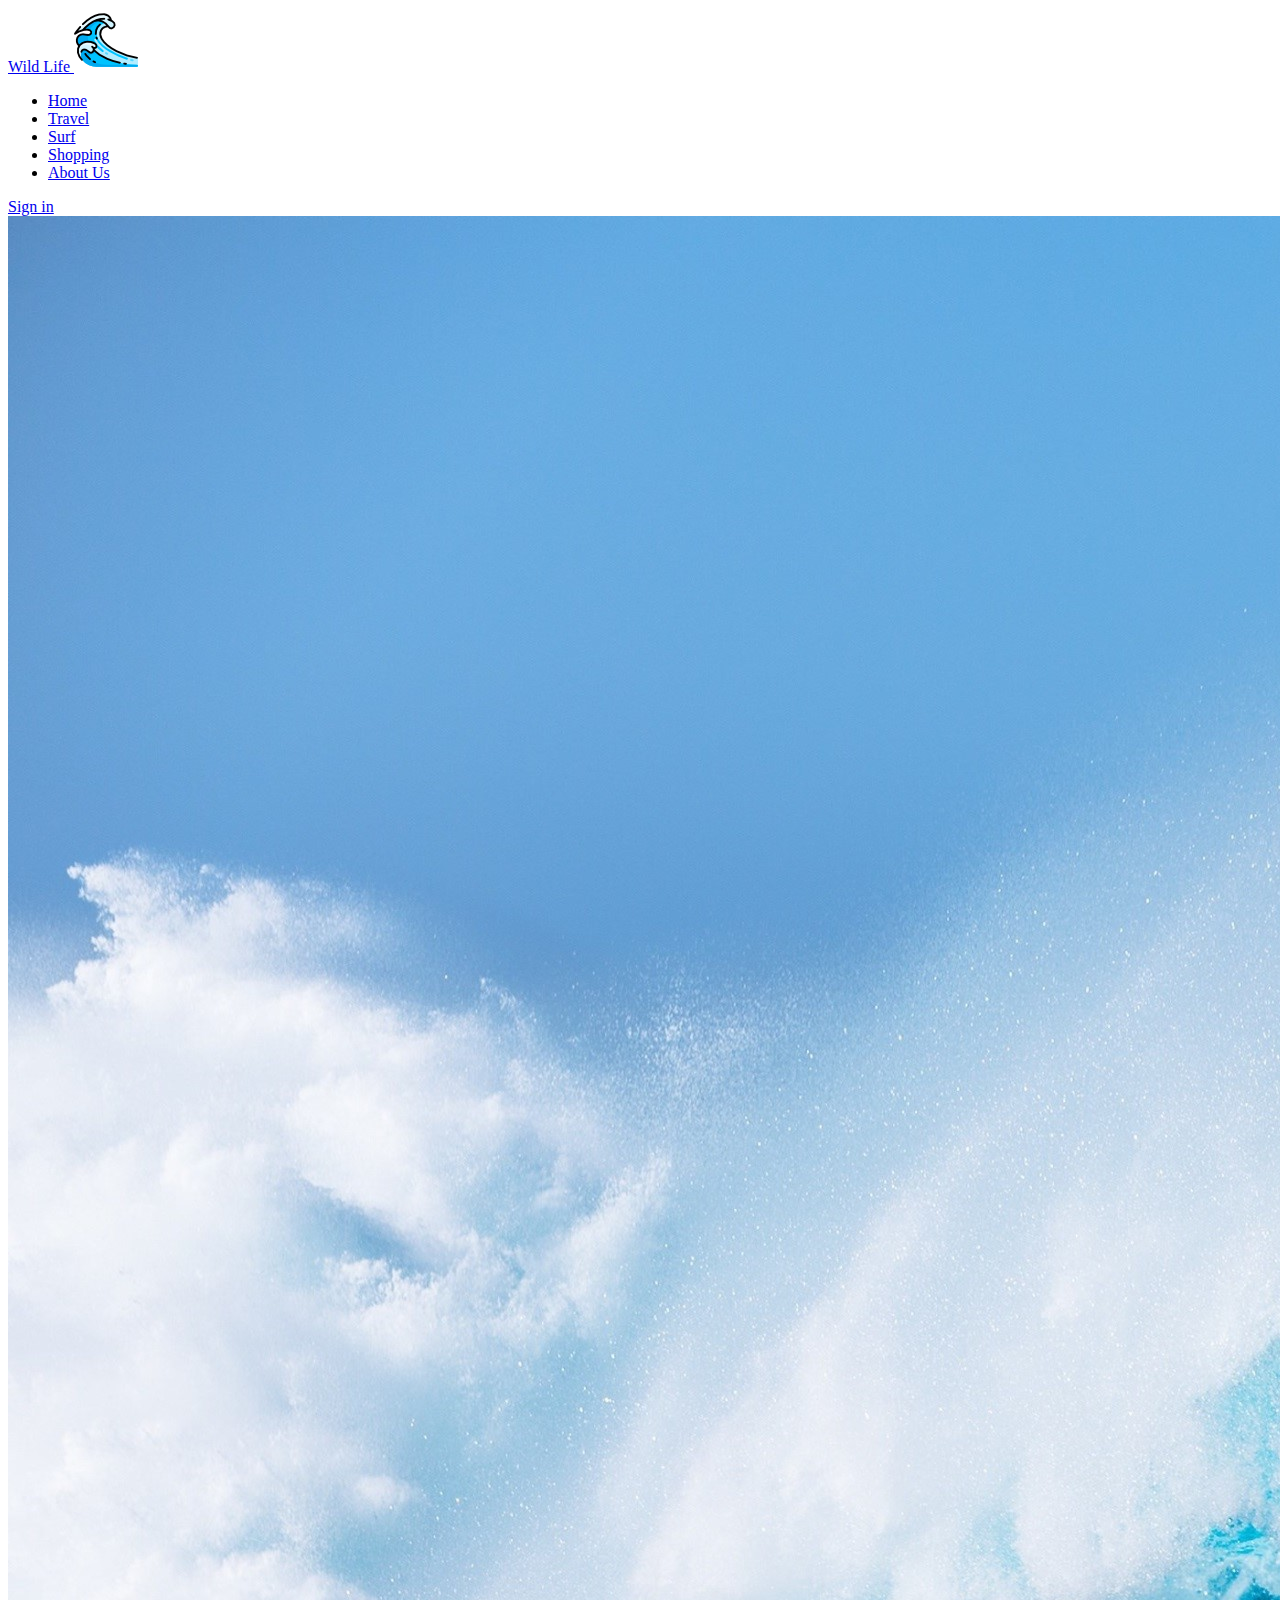
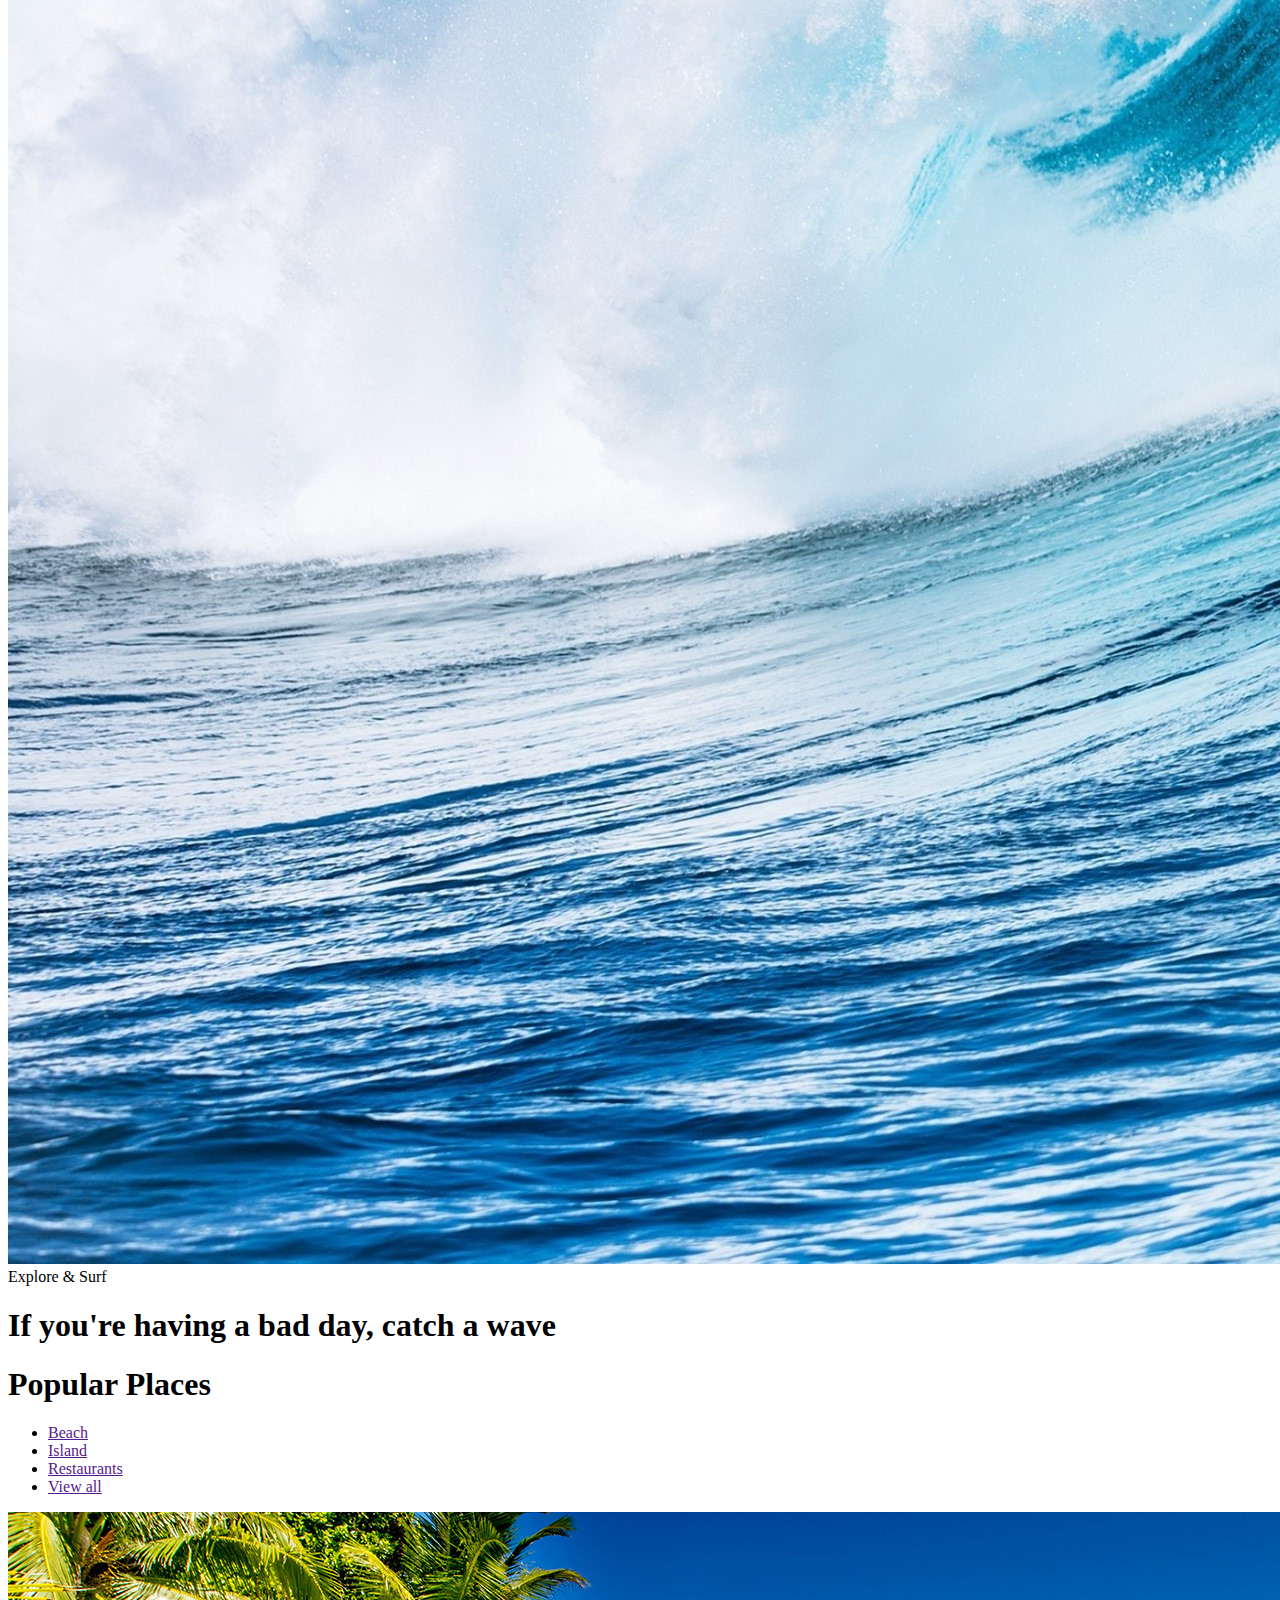
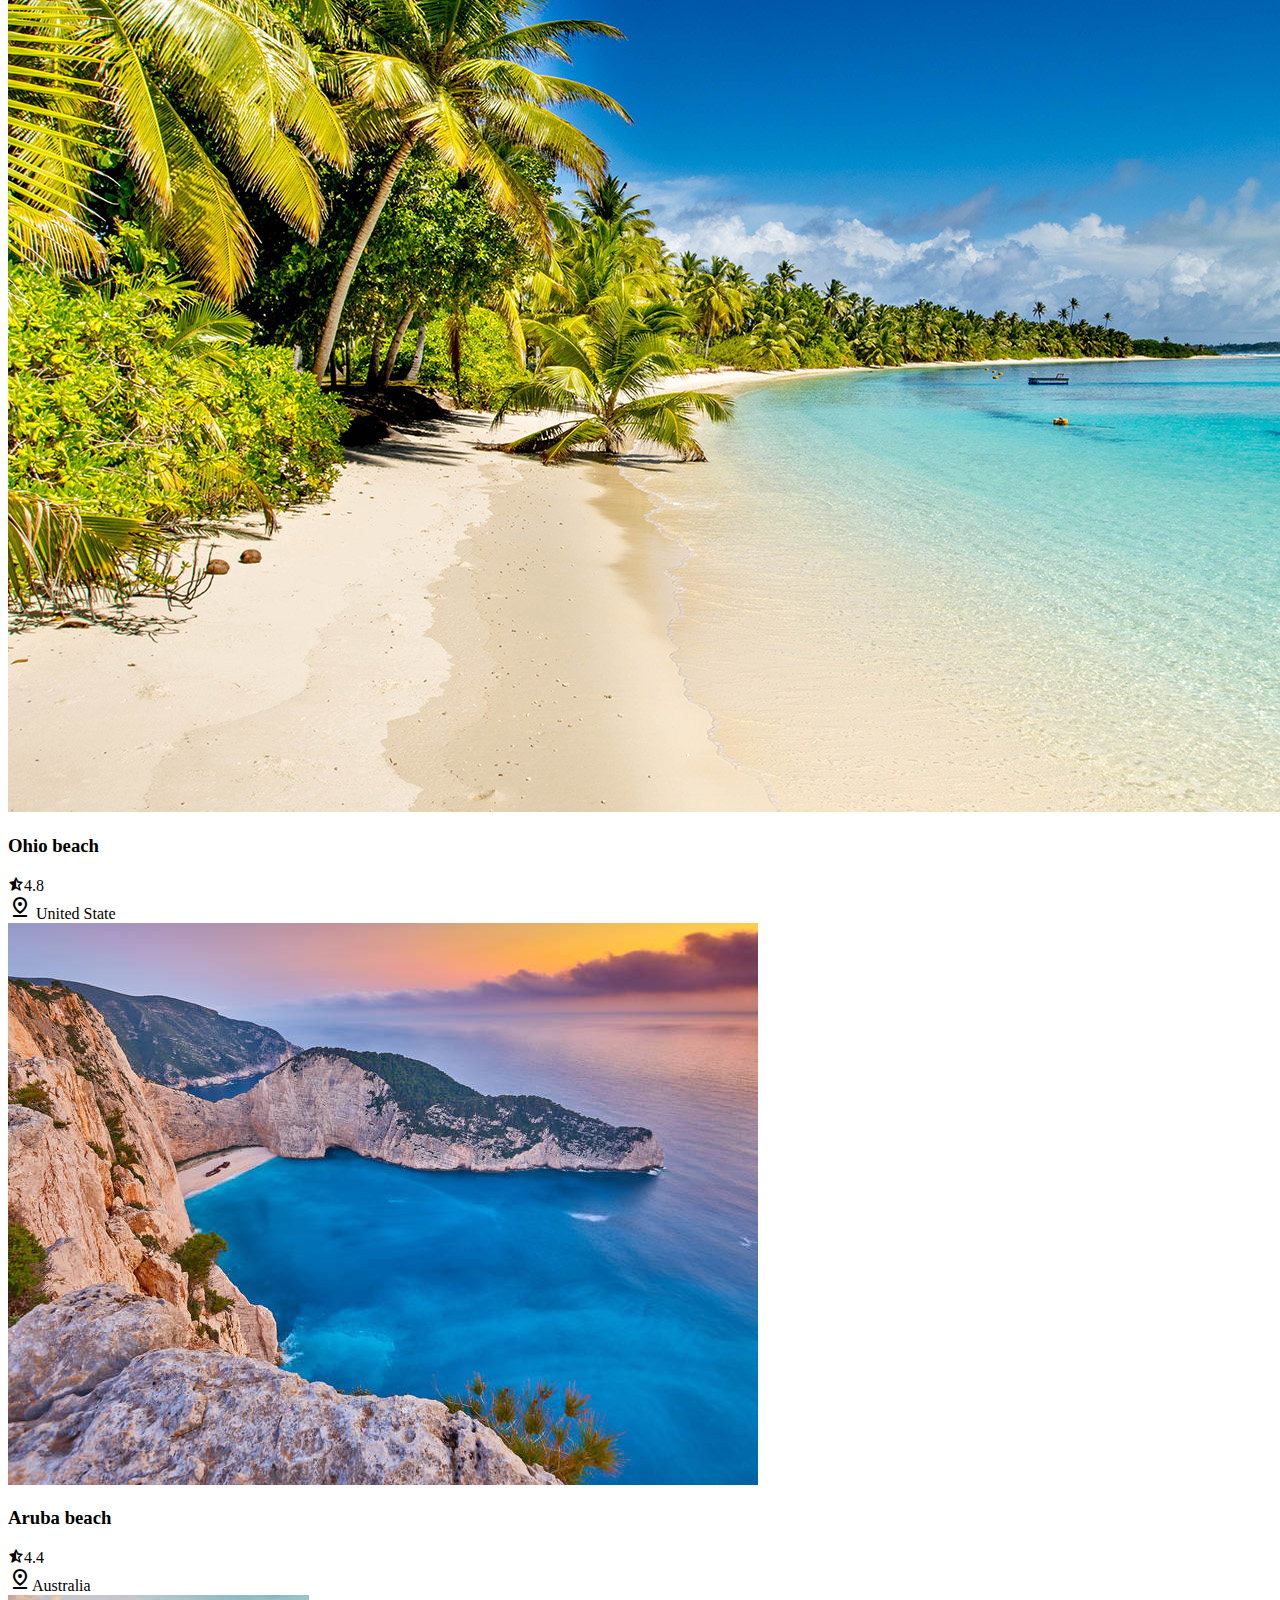
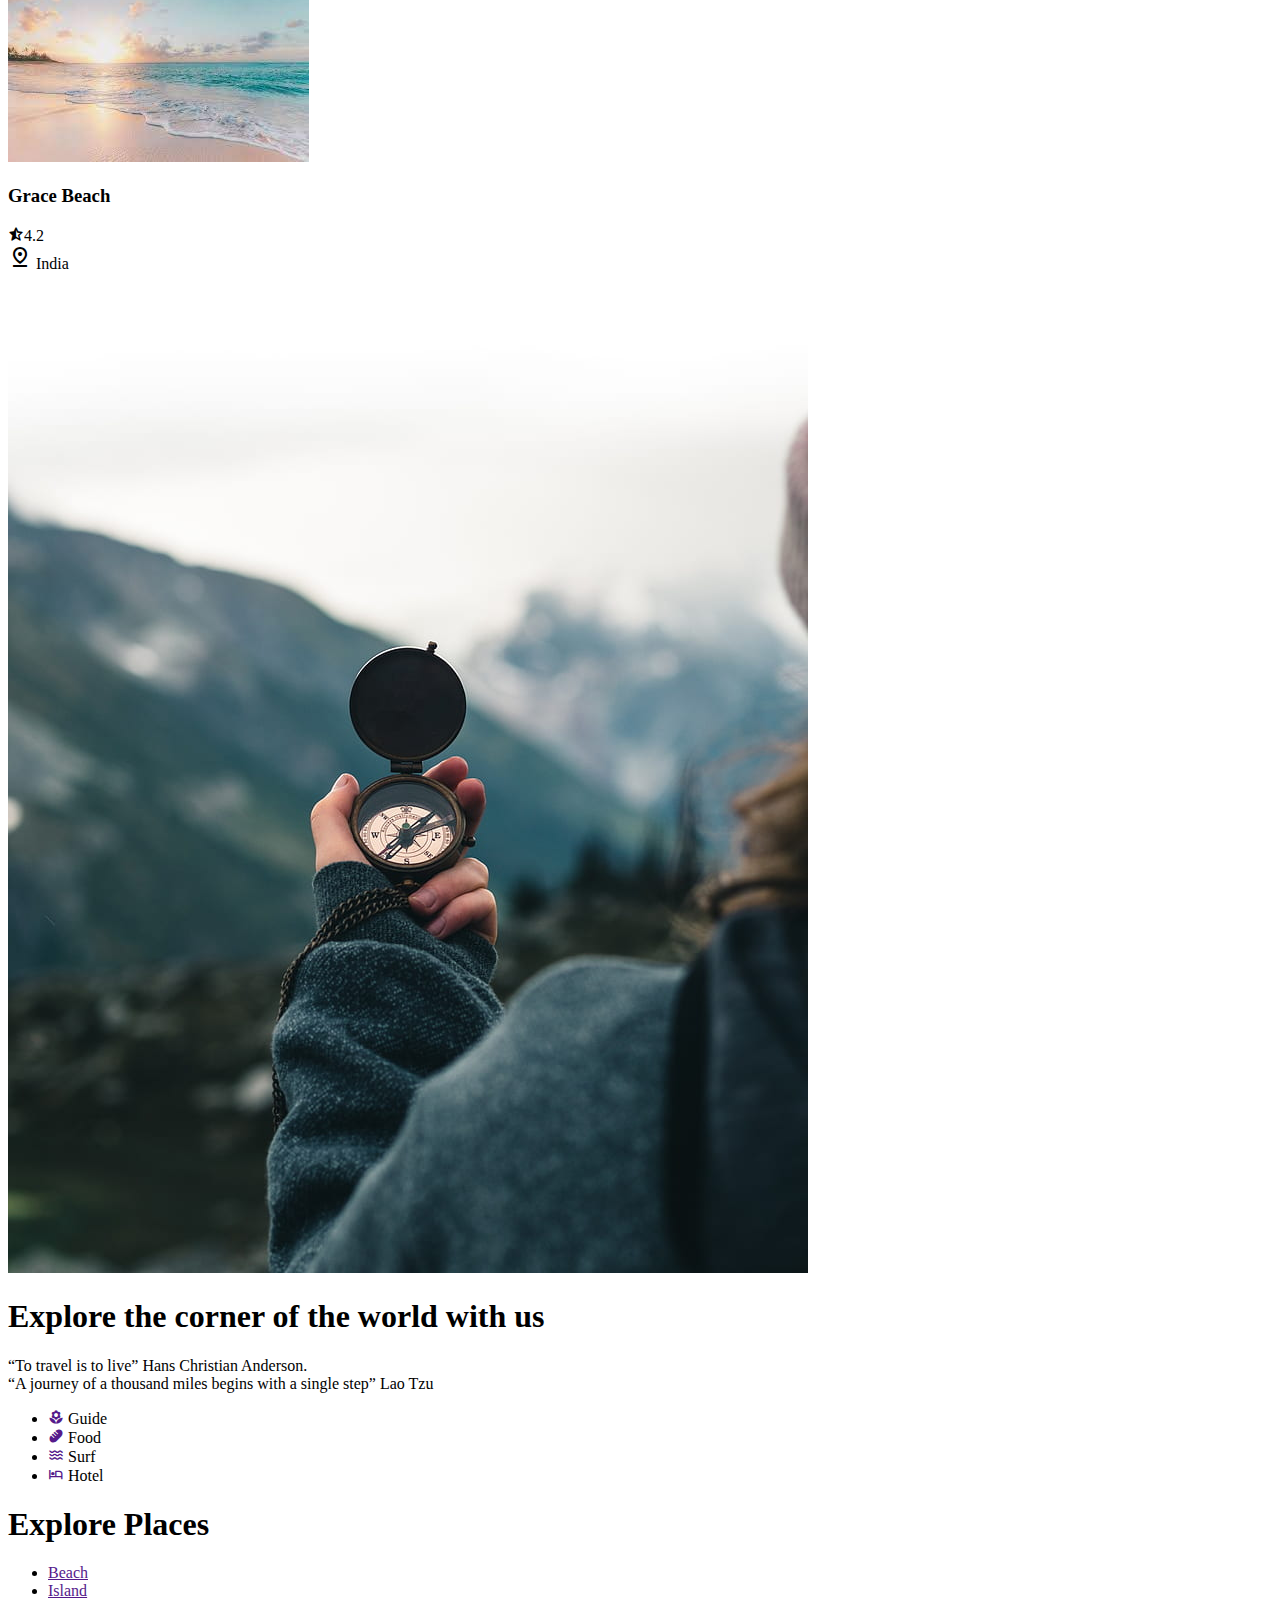
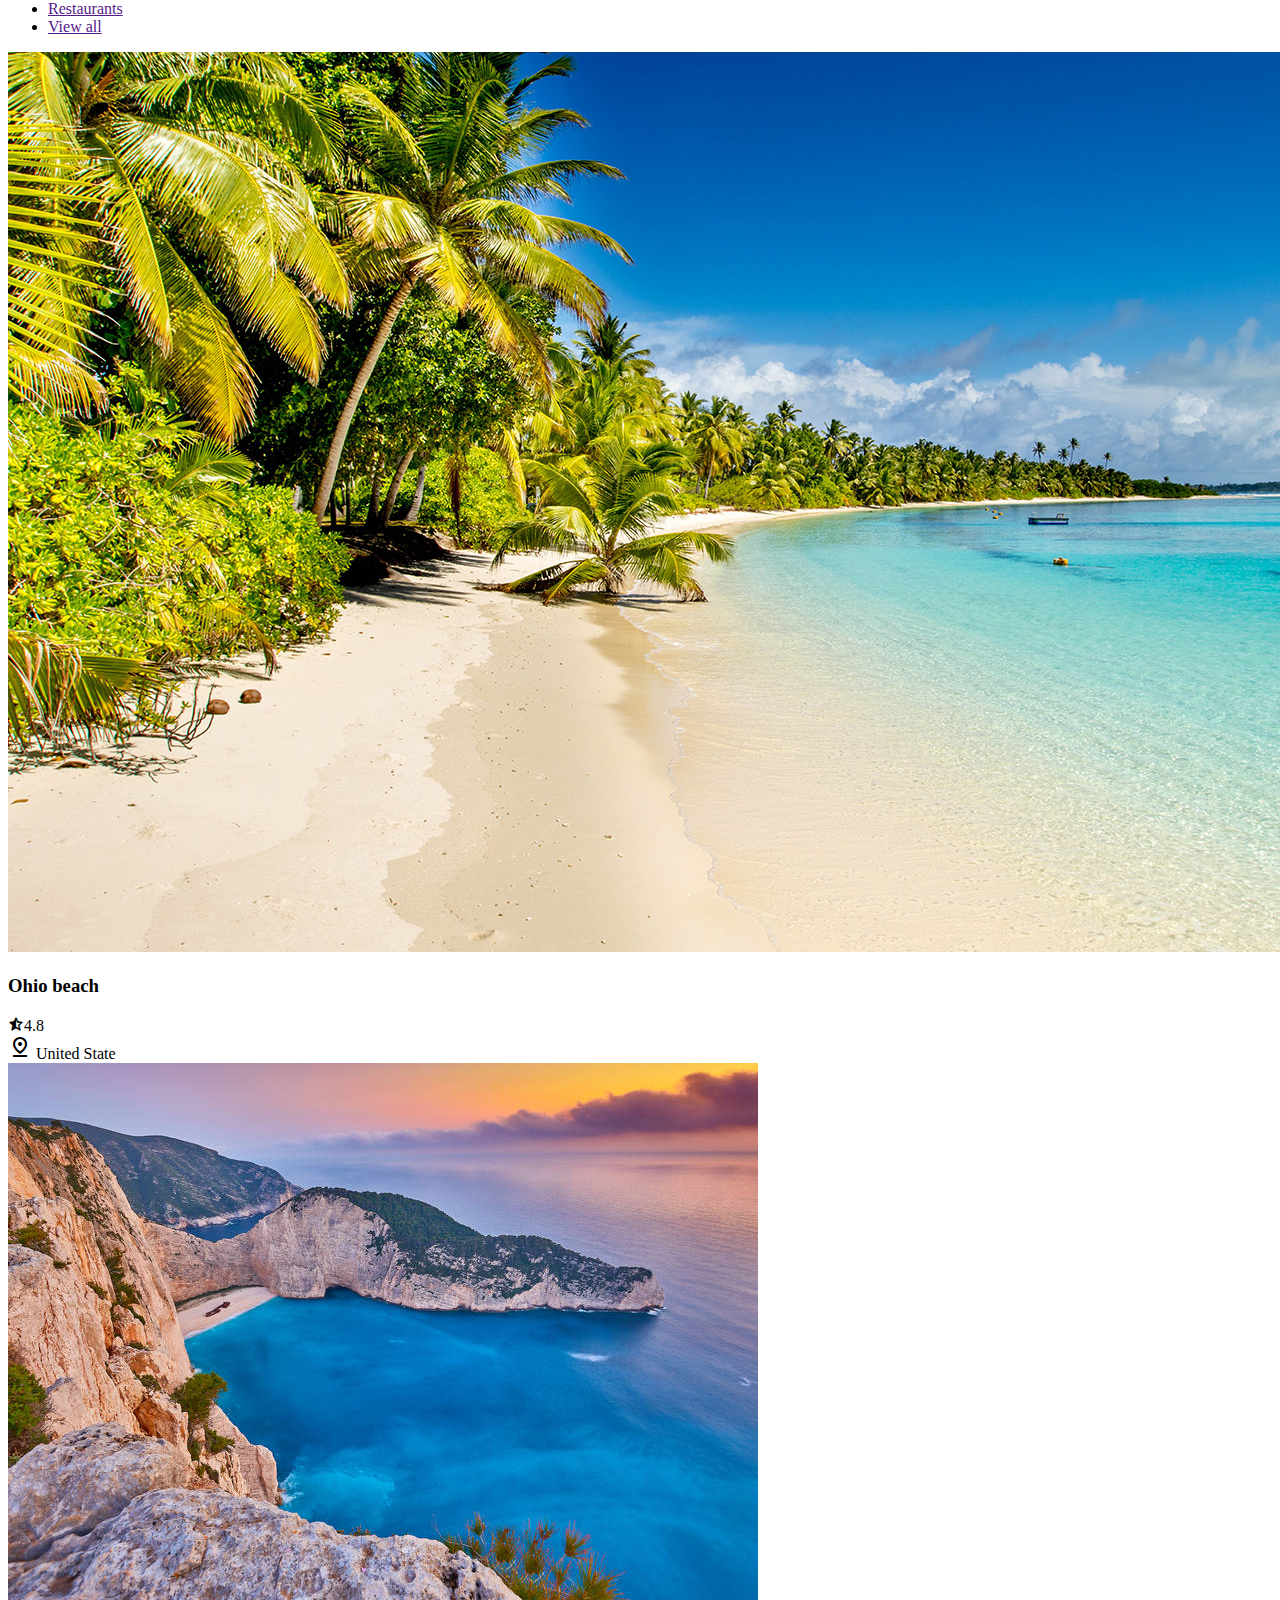
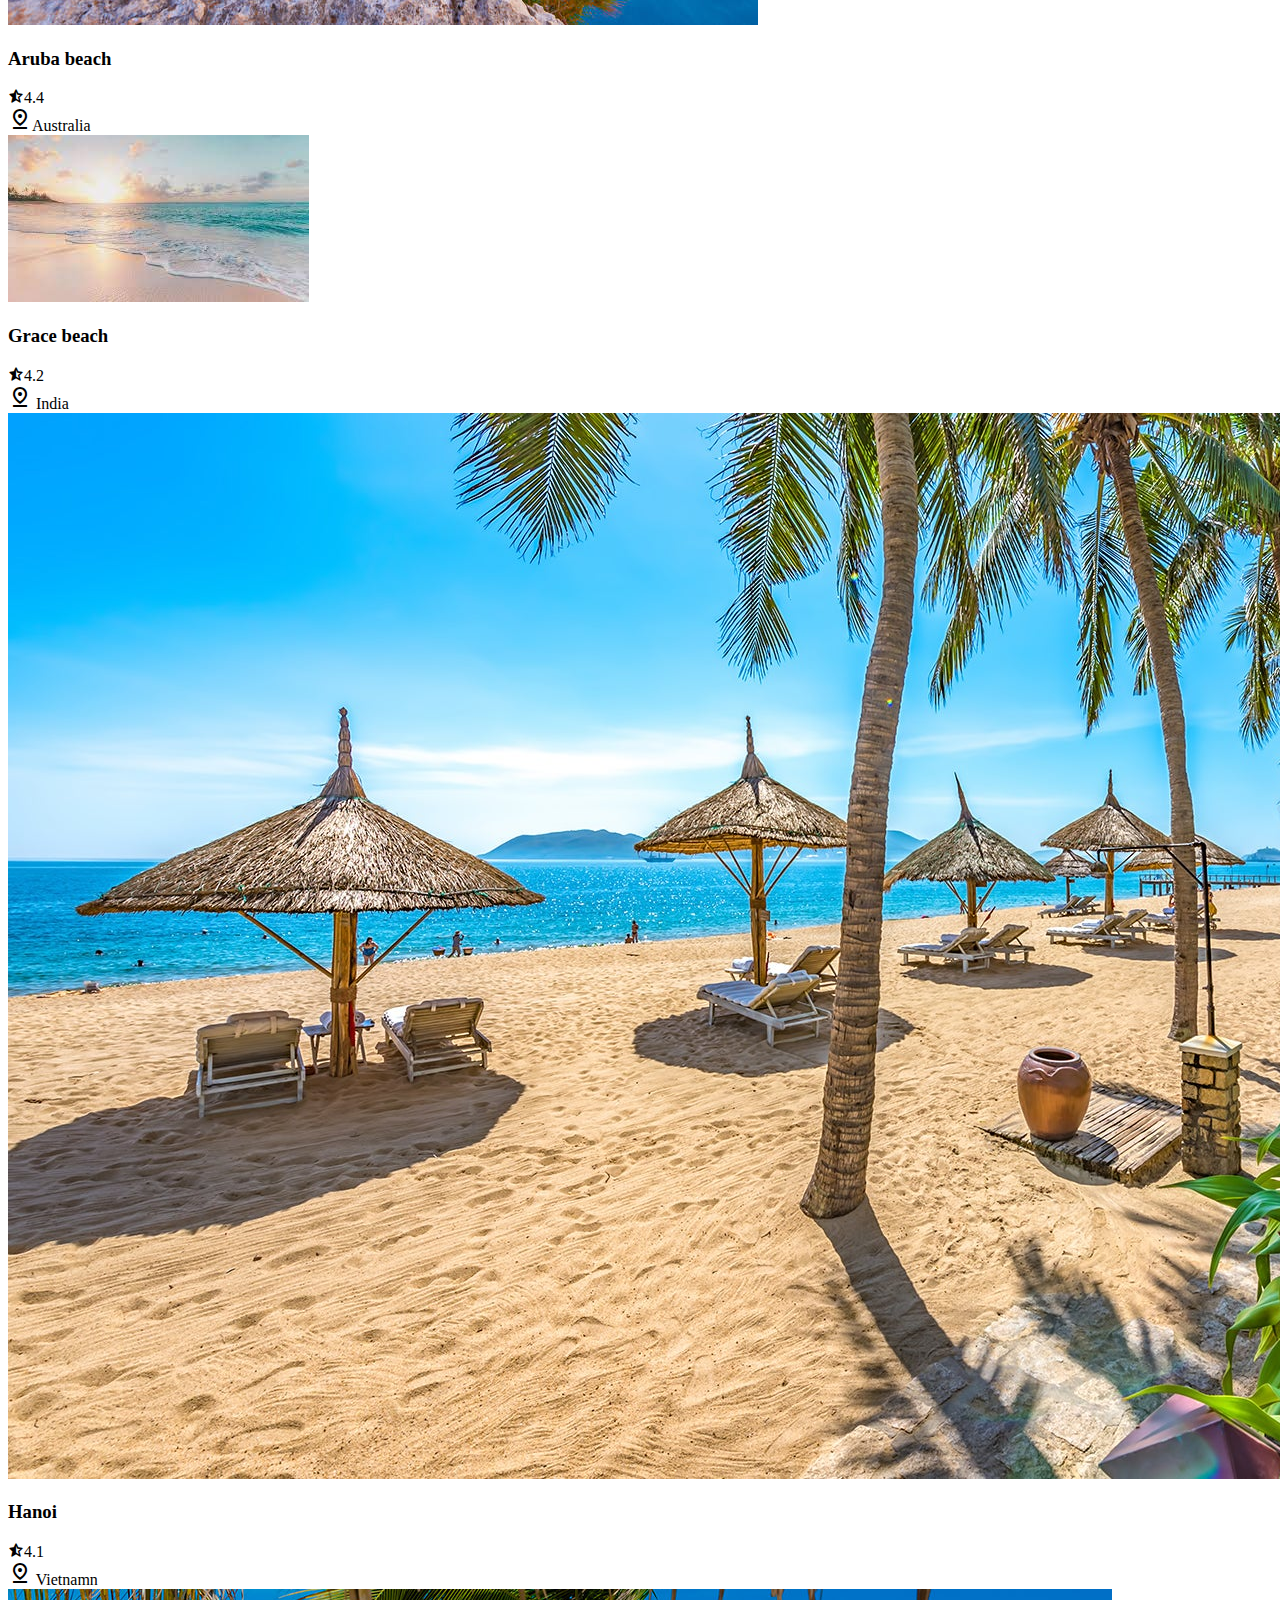
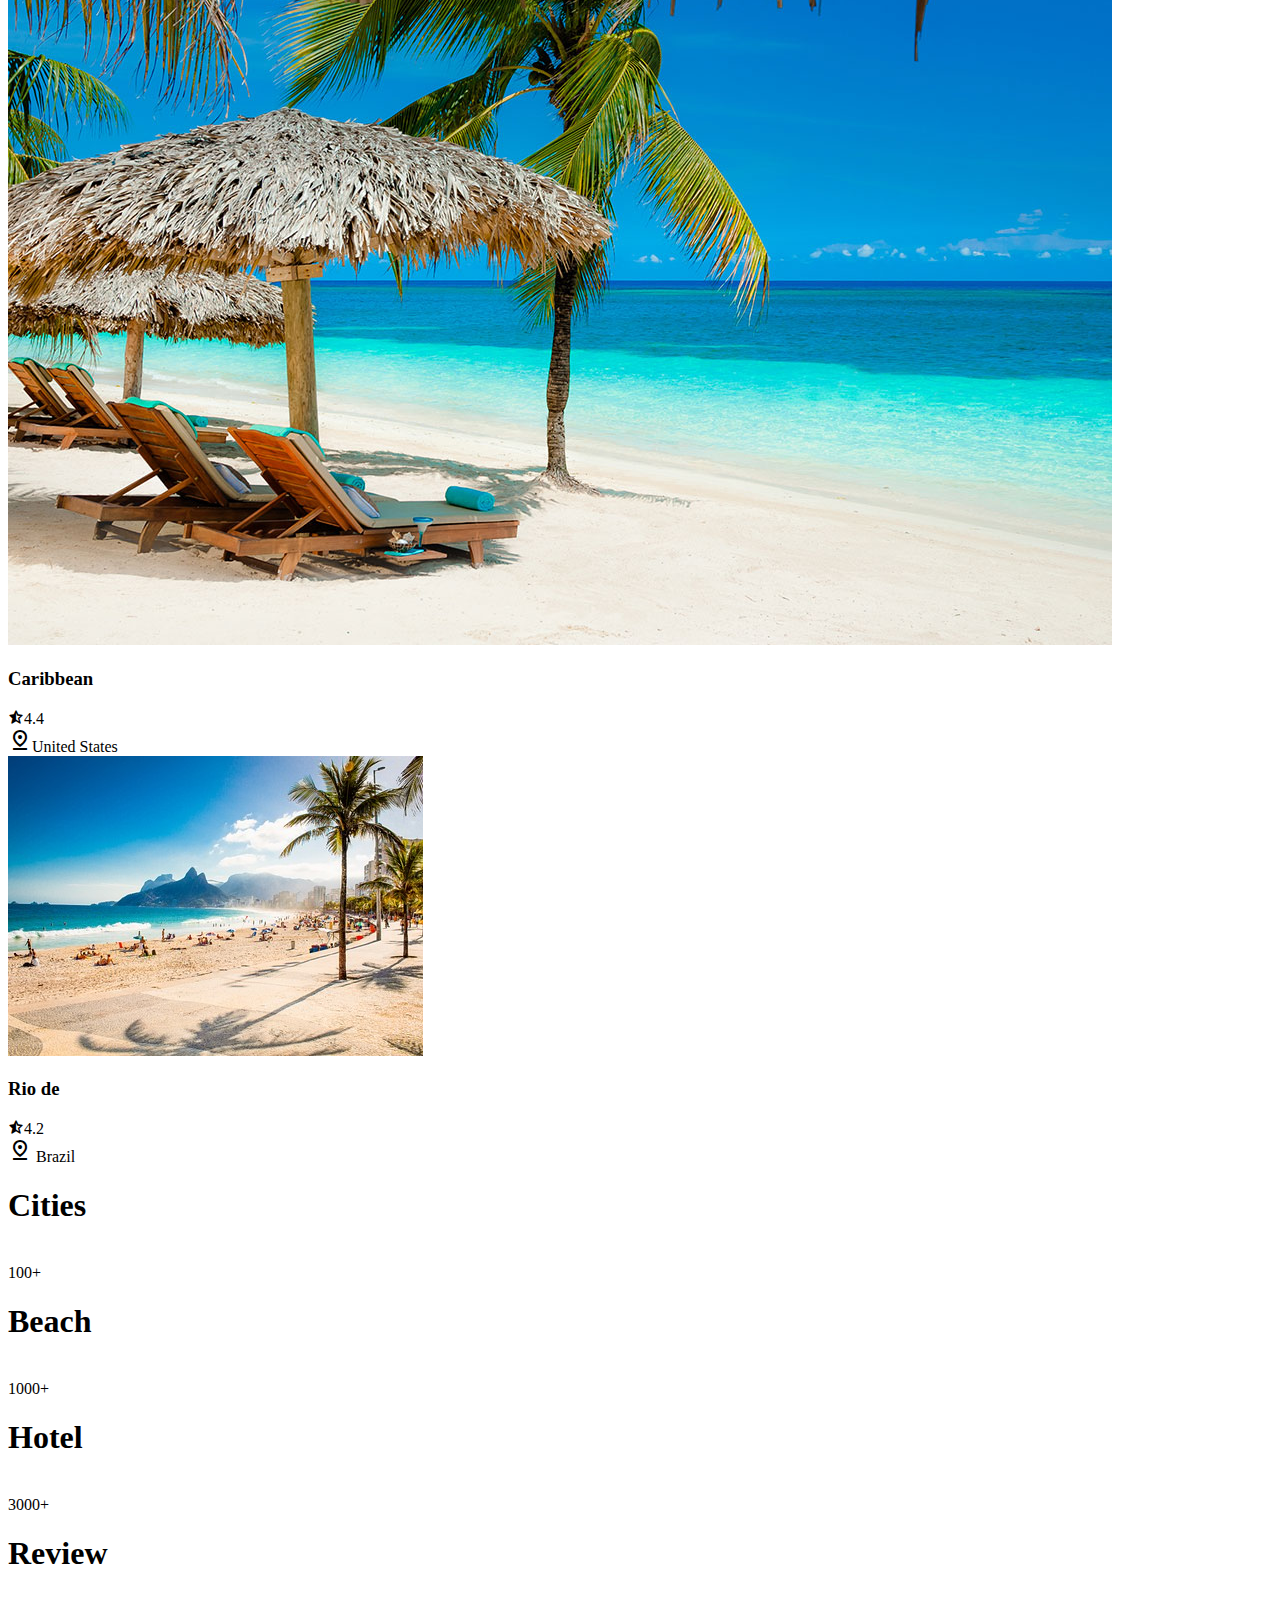
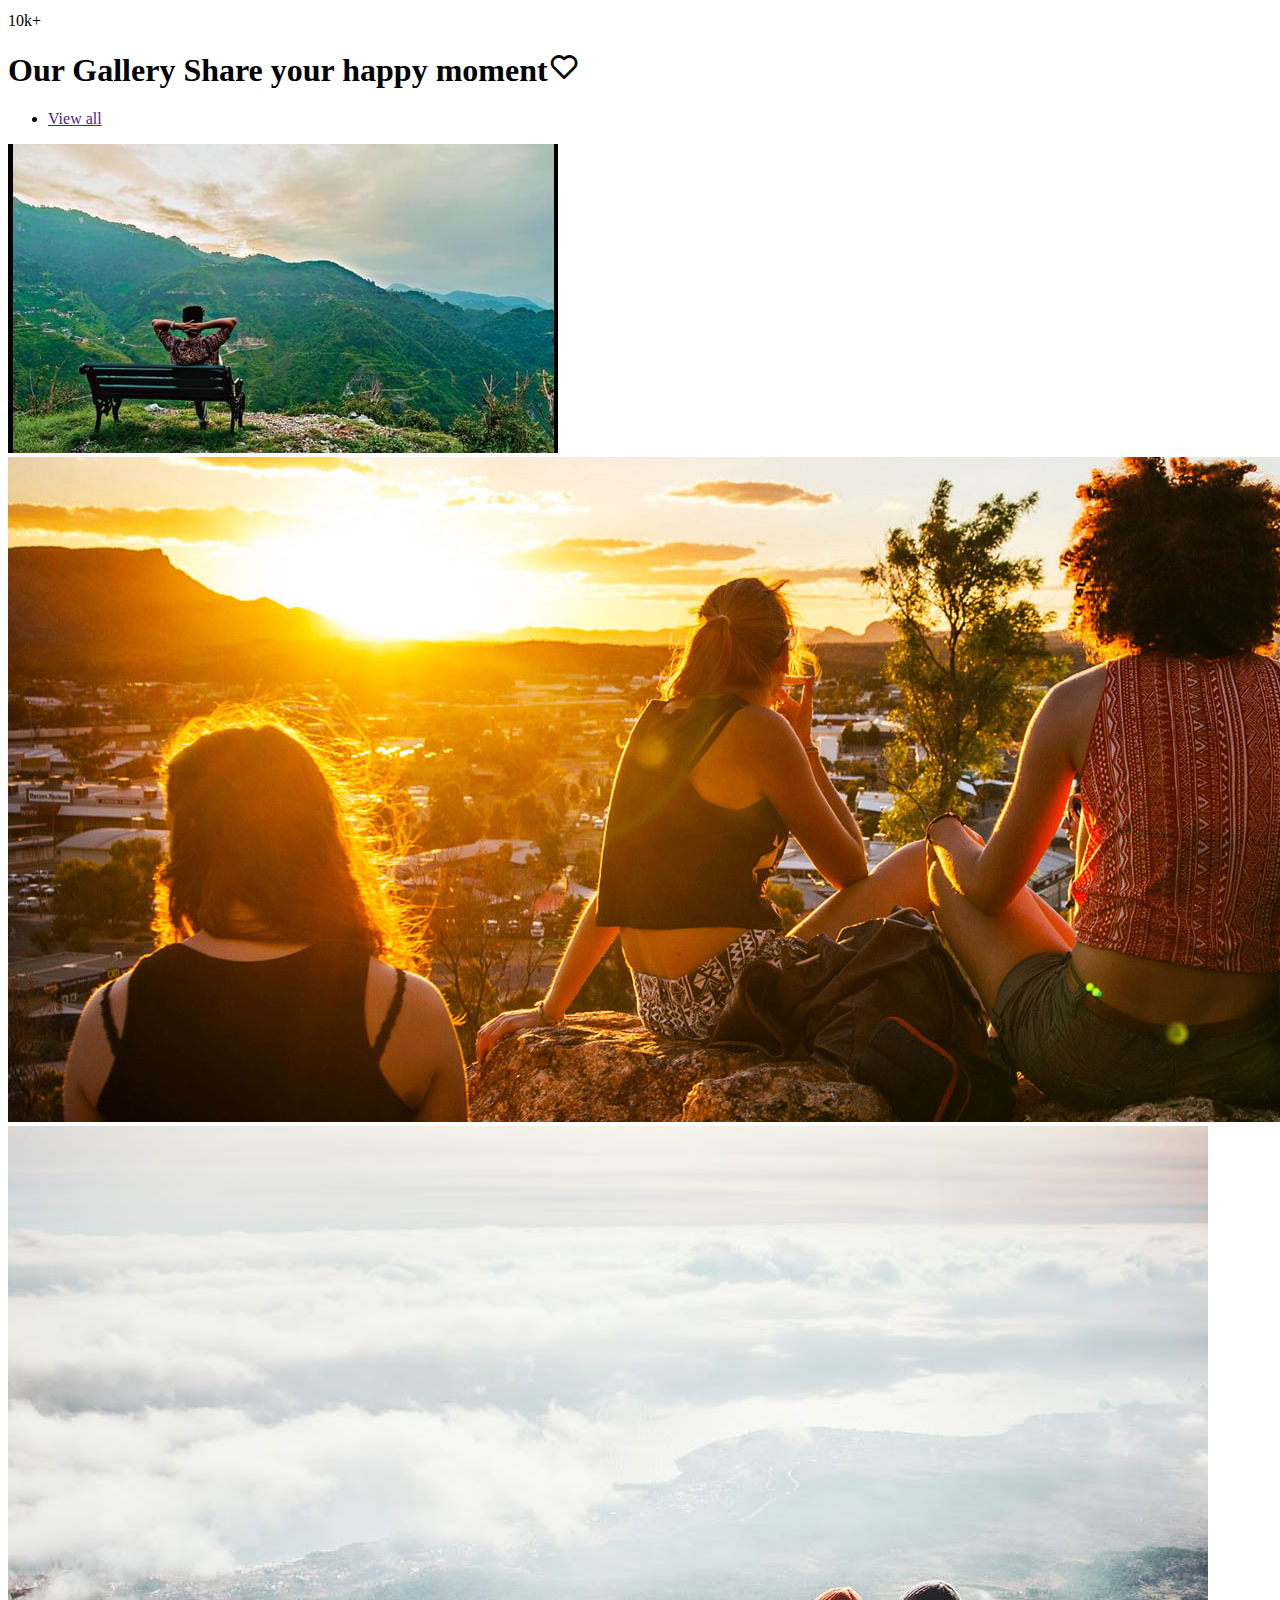
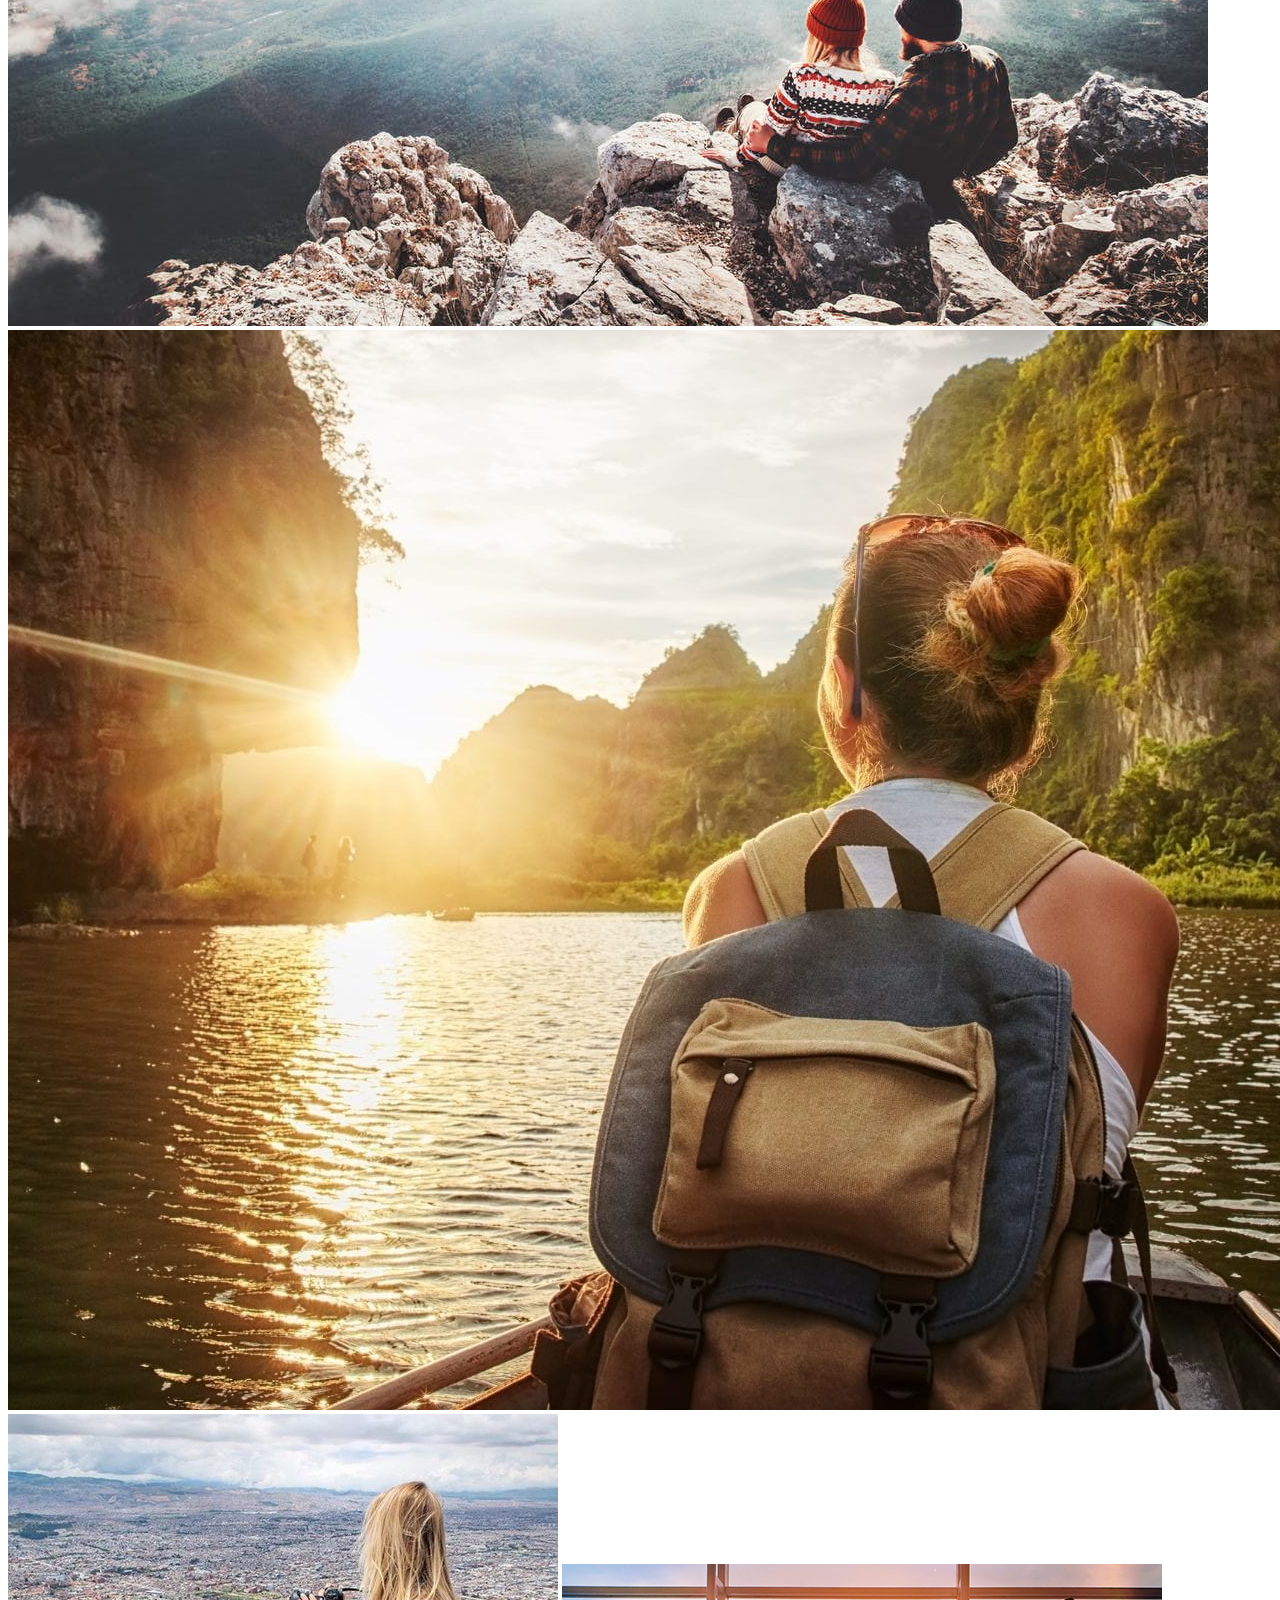
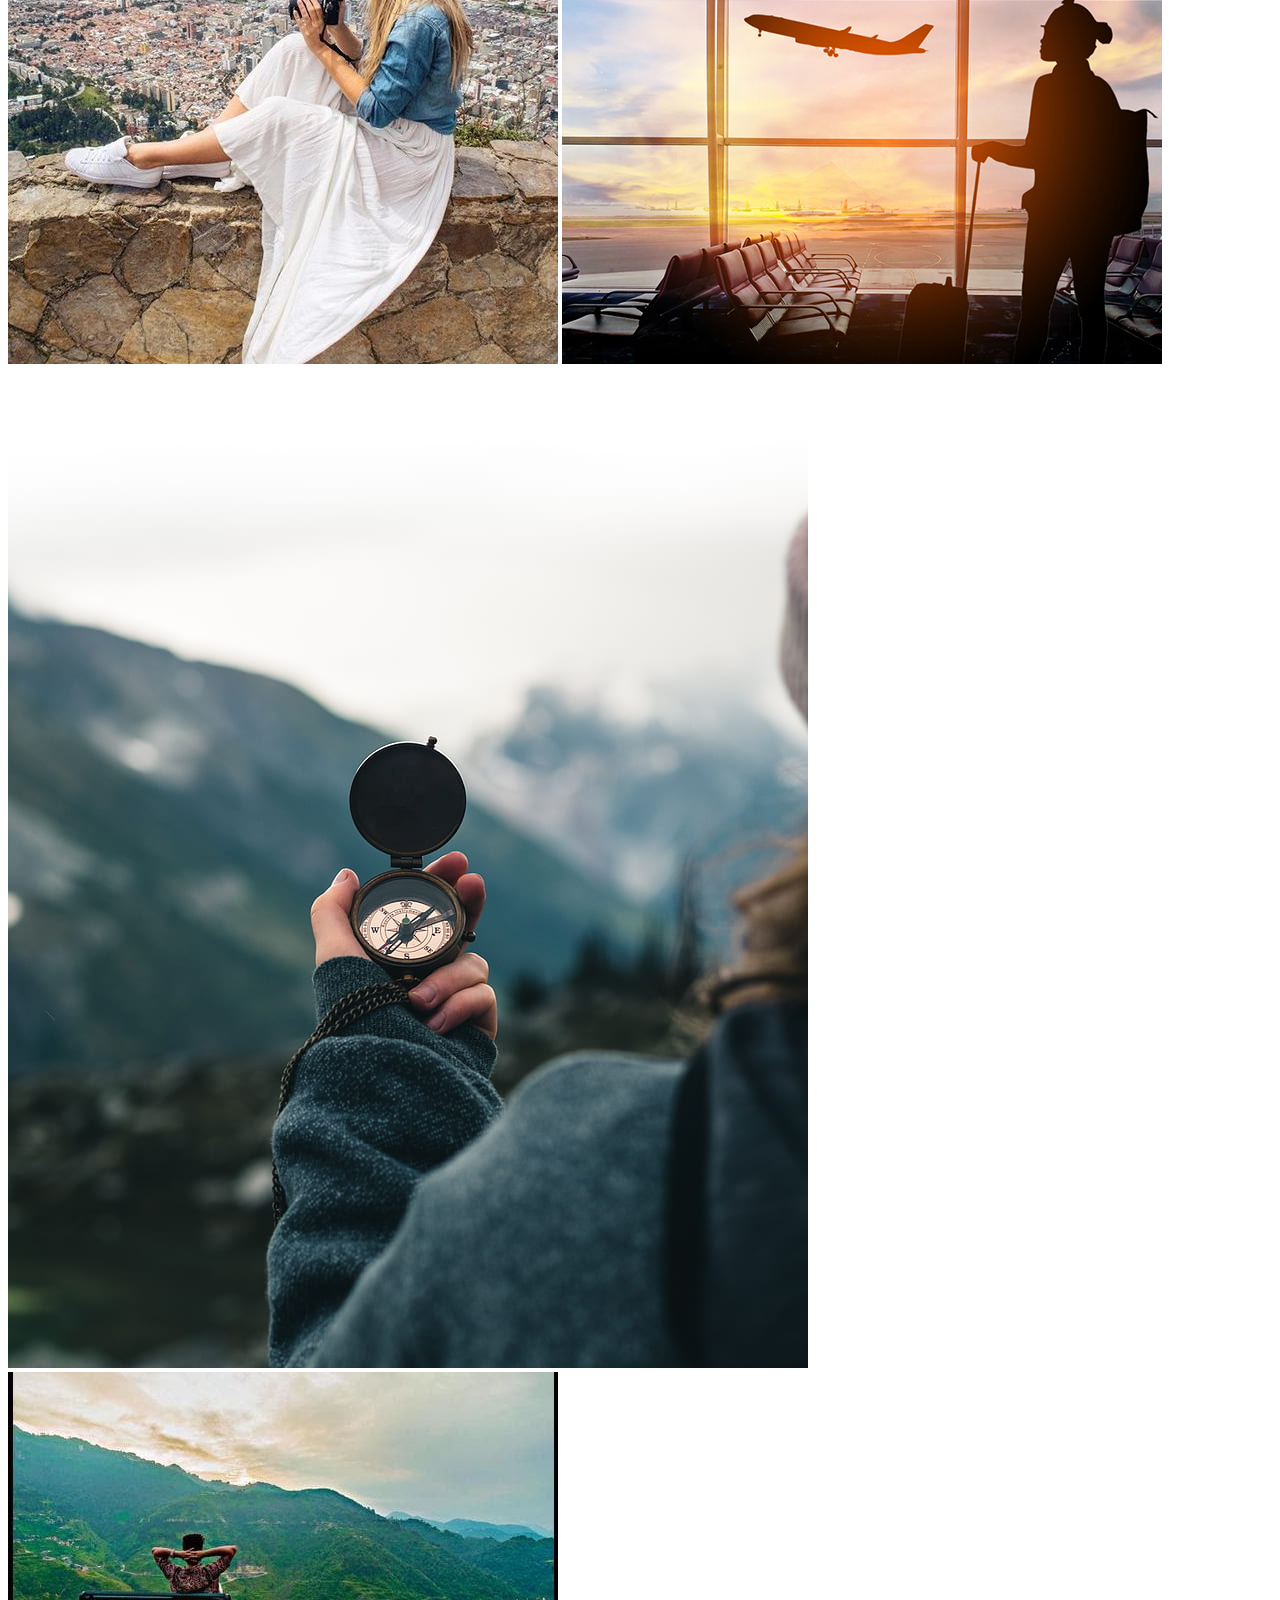
==== index.html @ 97d68965 "Add files via upload" ====
<!DOCTYPE html>
<html lang="en">

<head>
    <meta charset="UTF-8">
    <meta http-equiv="X-UA-Compatible" content="IE=edge">
    <meta name="viewport" content="width=device-width, initial-scale=1.0">
    <title>Wild Life</title>
    <link rel="stylesheet" href="./CSS/wildlife.css">
    <link rel="stylesheet" href="https://cdn.jsdelivr.net/npm/boxicons@latest/css/boxicons.min.css">
    <link rel="stylesheet" href="https://fonts.googleapis.com/css2?family=Material+Symbols+Outlined:opsz,wght,FILL,GRAD@48,400,0,0" />
</head>

<body>
    <div class="allbox">
        <!-- nav bar open -->
        <header>
            <a href="#" class="logo">Wild Life <img src="./img/icon1.png" alt=""></a>
            <!-- option open-->
            <ul class="nav-bar">
                <li><a href="#" class="active">Home</a></li>
                <li><a href="#">Travel</a></li>
                <li><a href="#">Surf</a></li>
                <li><a href="#">Shopping</a></li>
                <li><a href="#">About Us</a></li>
            </ul>
            <!-- option close -->
            <a href="#" class="btn"> Sign in</a>
        </header>
        <!-- nav bar close -->
        <section class="advertisement" id="advertisement">
            <div class="container">
                <img src="./img/pic7.jpg" alt="">
                <div class="adtext ">
                    <span> Explore & Surf</span>
                    <h1>If you're having a bad day, catch a wave</h1>
                </div>
            </div>
        </section>
        <!-- jungle cover photo close -->
        <!-- travel place -->
        <div class="content">
            <section class="popular-beach-nav">
                <h1> Popular Places</h1>
                <ul class="beach-nav">
                    <li><a href="">Beach</a></li>
                    <li>
                        <a href="">Island</a>
                    </li>
                    <li>
                        <a href="">Restaurants</a>
                    </li>
                    <li><a href="">View all</a></li>
                </ul>
            </section>
            <section class="popular-beach">
                <div class="box">
                    <div class="box-img">
                        <img src="./img/beach.jpg" alt=""></div>
                    <div class="rating">
                        <h3>Ohio beach</h3> <span><i class='bx bxs-star-half'></i>4.8</span>
                    </div>
                    <span class="location"><span class="material-symbols-outlined" >
                        pin_drop
                        </span>
                    <span>United State</span>
                </div>
                <div class="box">
                    <div class="box-img">
                        <img src="./img/beach2.jpg" alt=""></div>
                    <div class="rating">
                        <h3>Aruba beach</h3> <span><i class='bx bxs-star-half'></i>4.4</span>
                    </div>
                    <span class="location"><span class="material-symbols-outlined" >
                        pin_drop
                    </span><span>Australia</span>
                </div>
                <div class="box">
                    <div class="box-img">
                        <img src="./img/beach3.jpg" alt=""></div>
                    <div class="rating">
                        <h3>Grace Beach</h3> <span><i class='bx bxs-star-half'></i>4.2</span></div>
                    <span class="location"><span class="material-symbols-outlined" >
                            pin_drop
                            </span> <span>India</span>
                </div>
            </section>
            <!-- travel place closeed -->
            <!-- traveler open -->
            <div class="traveler">
                <img src="./img/travel1.jpg" alt="">
                <div class="travel-text">
                    <h1> Explore the corner of the world with us</h1>
                    <span>“To travel is to live”  Hans Christian Anderson.<br>
                        “A journey of a thousand miles begins with a single step” Lao Tzu
                    </span>
                    <ul>
                        <li>
                            <a href=""><i class='bx bxs-florist' ></i></a> Guide</li>
                        <li>
                            <a href=""><i class='bx bxs-baguette'></i></a> Food</li>
                        <li>
                            <a href=""><i class='bx bx-water' ></i></a> Surf</li>
                        <li>
                            <a href=""><i class='bx bx-hotel'></i></a> Hotel</li>
                    </ul>
                </div>
            </div>
            <!-- traveler close -->
            <!-- explorer place open -->
            <section class="popular-beach-nav">
                <h1> Explore Places</h1>
                <ul class="beach-nav">
                    <li><a href="">Beach</a></li>
                    <li>
                        <a href="">Island</a>
                    </li>
                    <li>
                        <a href="">Restaurants</a>
                    </li>
                    <li><a href="">View all</a></li>
                </ul>
            </section>
            <section class="popular-beach">
                <div class="box">
                    <div class="box-img">
                        <img src="./img/beach.jpg" alt=""></div>
                    <div class="rating">
                        <h3>Ohio beach</h3> <span><i class='bx bxs-star-half'></i>4.8</span>
                    </div>
                    <span class="location"><span class="material-symbols-outlined" >
                        pin_drop
                        </span>
                    <span>United State</span>
                </div>
                <div class="box">
                    <div class="box-img">
                        <img src="./img/beach2.jpg" alt=""></div>
                    <div class="rating">
                        <h3>Aruba beach</h3> <span><i class='bx bxs-star-half'></i>4.4</span>
                    </div>
                    <span class="location"><span class="material-symbols-outlined" >
                        pin_drop
                    </span><span>Australia</span>
                </div>
                <div class="box">
                    <div class="box-img">
                        <img src="./img/beach3.jpg" alt=""></div>
                    <div class="rating">
                        <h3>Grace beach</h3> <span><i class='bx bxs-star-half'></i>4.2</span></div>
                    <span class="location"><span class="material-symbols-outlined" >
                            pin_drop
                            </span> <span>India</span>
                </div>
                <div class="box">
                    <div class="box-img">
                        <img src="./img/beach4.jpg" alt=""></div>
                    <div class="rating">
                        <h3>Hanoi</h3> <span><i class='bx bxs-star-half'></i>4.1</span>
                    </div>
                    <span class="location"><span class="material-symbols-outlined" >
                        pin_drop
                        </span>
                    <span>Vietnamn</span>
                </div>
                <div class="box">
                    <div class="box-img">
                        <img src="./img/beach5.jpg" alt=""></div>
                    <div class="rating">
                        <h3>Caribbean</h3> <span><i class='bx bxs-star-half'></i>4.4</span>
                    </div>
                    <span class="location"><span class="material-symbols-outlined" >
                        pin_drop
                    </span><span>United States</span>
                </div>
                <div class="box">
                    <div class="box-img">
                        <img src="./img/beach6.jpg" alt=""></div>
                    <div class="rating">
                        <h3>Rio de</h3> <span><i class='bx bxs-star-half'></i>4.2</span></div>
                    <span class="location"><span class="material-symbols-outlined" >
                            pin_drop
                            </span> <span>Brazil</span>
                </div>
            </section>
            <!-- explorer place close -->
            <!-- facts start -->
            <div class="facts">
                <div>
                    <h1> Cities</h1><br><span> 100+</span></div>
                <div>
                    <h1>Beach</h1><br>
                    <span>1000+</span>
                </div>
                <div>
                    <h1>Hotel</h1><br>
                    <span>3000+</span>
                </div>
                <div>
                    <h1> Review</h1><br><span> 10k+
                        </span>
                </div>
            </div>
            <!-- facts close -->

            <!-- our gallery open -->
            <section class="popular-beach-nav">
                <h1> Our Gallery <span class="small"> Share your happy moment<i class='bx bx-heart'></i></Share></span></h1>
                <ul class="beach-nav">
                    <li><a href="">View all</a></li>
                </ul>
            </section>
            <div class="content-gallery">
                <img src="./img/travel7.jpg" alt="">
                <img src="./img/travel6.jpg" alt="">
                <img src="./img/travel5.jpg" alt="">
                <img src="./img/travel4.jpg" alt="">
                <img src="./img/travel3.jpg" alt="">
                <img src="./img/travel2.jpg" alt="">
                <img src="./img/travel1.jpg" alt="">
                <img src="./img/travel7.jpg" alt="">
                <img src="./img/travel6.jpg" alt="">
                <img src="./img/travel5.jpg" alt="">
                <img src="./img/travel4.jpg" alt="">
                <img src="./img/travel3.jpg" alt="">
                <img src="./img/travel2.jpg" alt="">
                <img src="./img/travel1.jpg" alt="">
            </div>
            <!-- our gallery close -->
            <!-- form start -->
            <div class="connect"> Connect with wild members</div>
            <div class="contact">
                <form action="#">
                    <input type="email" placeholder="Enter your email" required>
                    <input type="submit" value="send" class="btn">
                </form>
            </div>
            <!-- form close -->
            <!-- FOOTER START -->
            <section class="footer">
                <table class="tb">
                    <tr>
                        <th>
                            <h1 class="logo">Wild Life<img src="./img/icon1.png" alt=""></h1>
                        </th>
                        <th>
                            <h1>Menu </h1>
                        </th>
                        <th>
                            <h1>Term</h1>
                        </th>
                        <th>
                            <h1>Contact Us</h1>
                        </th>
                    </tr>
                    <tr>
                        <td rowspan="3">
                            Travelling is an good for soul with friend, team and member even better.
                        </td>
                        <td>Home</td>
                        <td>FAQ's</td>
                        <td rowspan="2">59 Strickland Rd, Ardross WA 6153,<br> Australia</td>
                    </tr>
                    <tr>
                        <td>Category</td>
                        <td>Privacy Policy</td>
                    </tr>
                    <tr>
                        <td>Blog</td>
                        <td>Term & Conditions</td>
                        <td>4321-4348-1839</td>
                    </tr>
                    <tr>
                        <td class="social">
                            <i class='bx bxl-facebook'></i>
                            <i class='bx bxl-instagram'></i>
                            <i class='bx bxl-reddit'></i>
                            <i class='bx bxl-twitter'></i>

                        </td>
                        <td>About us</td>
                        <td>Support</td>
                        <td>wildlife@wild.com</td>
                    </tr>
                </table>
            </section>
            <!-- FOOTER close -->
            <!-- term open -->
            <section class="copyright">
                Copyright @ <span>wildlife@wild.com</span> By wild Teams.
            </section>
            <!-- term close -->
        </div>

    </div>
</body>

</htmdiv
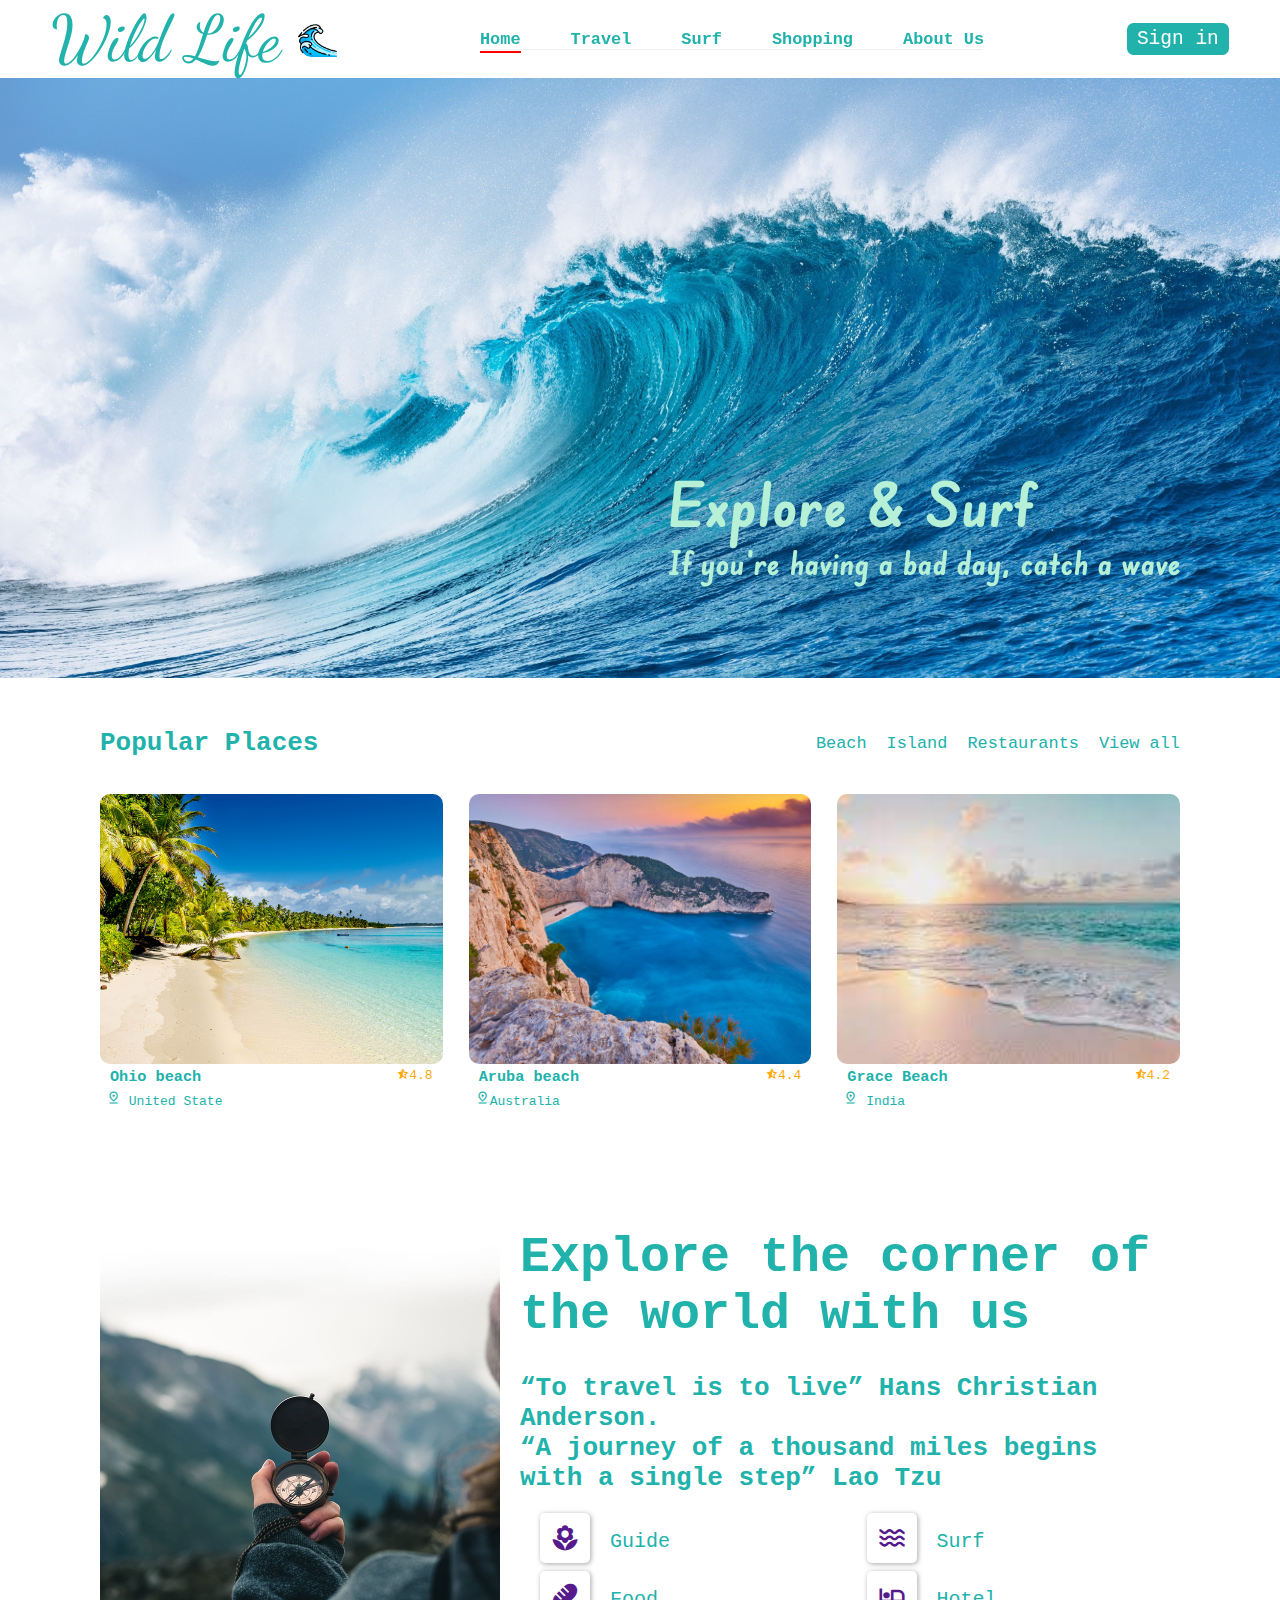
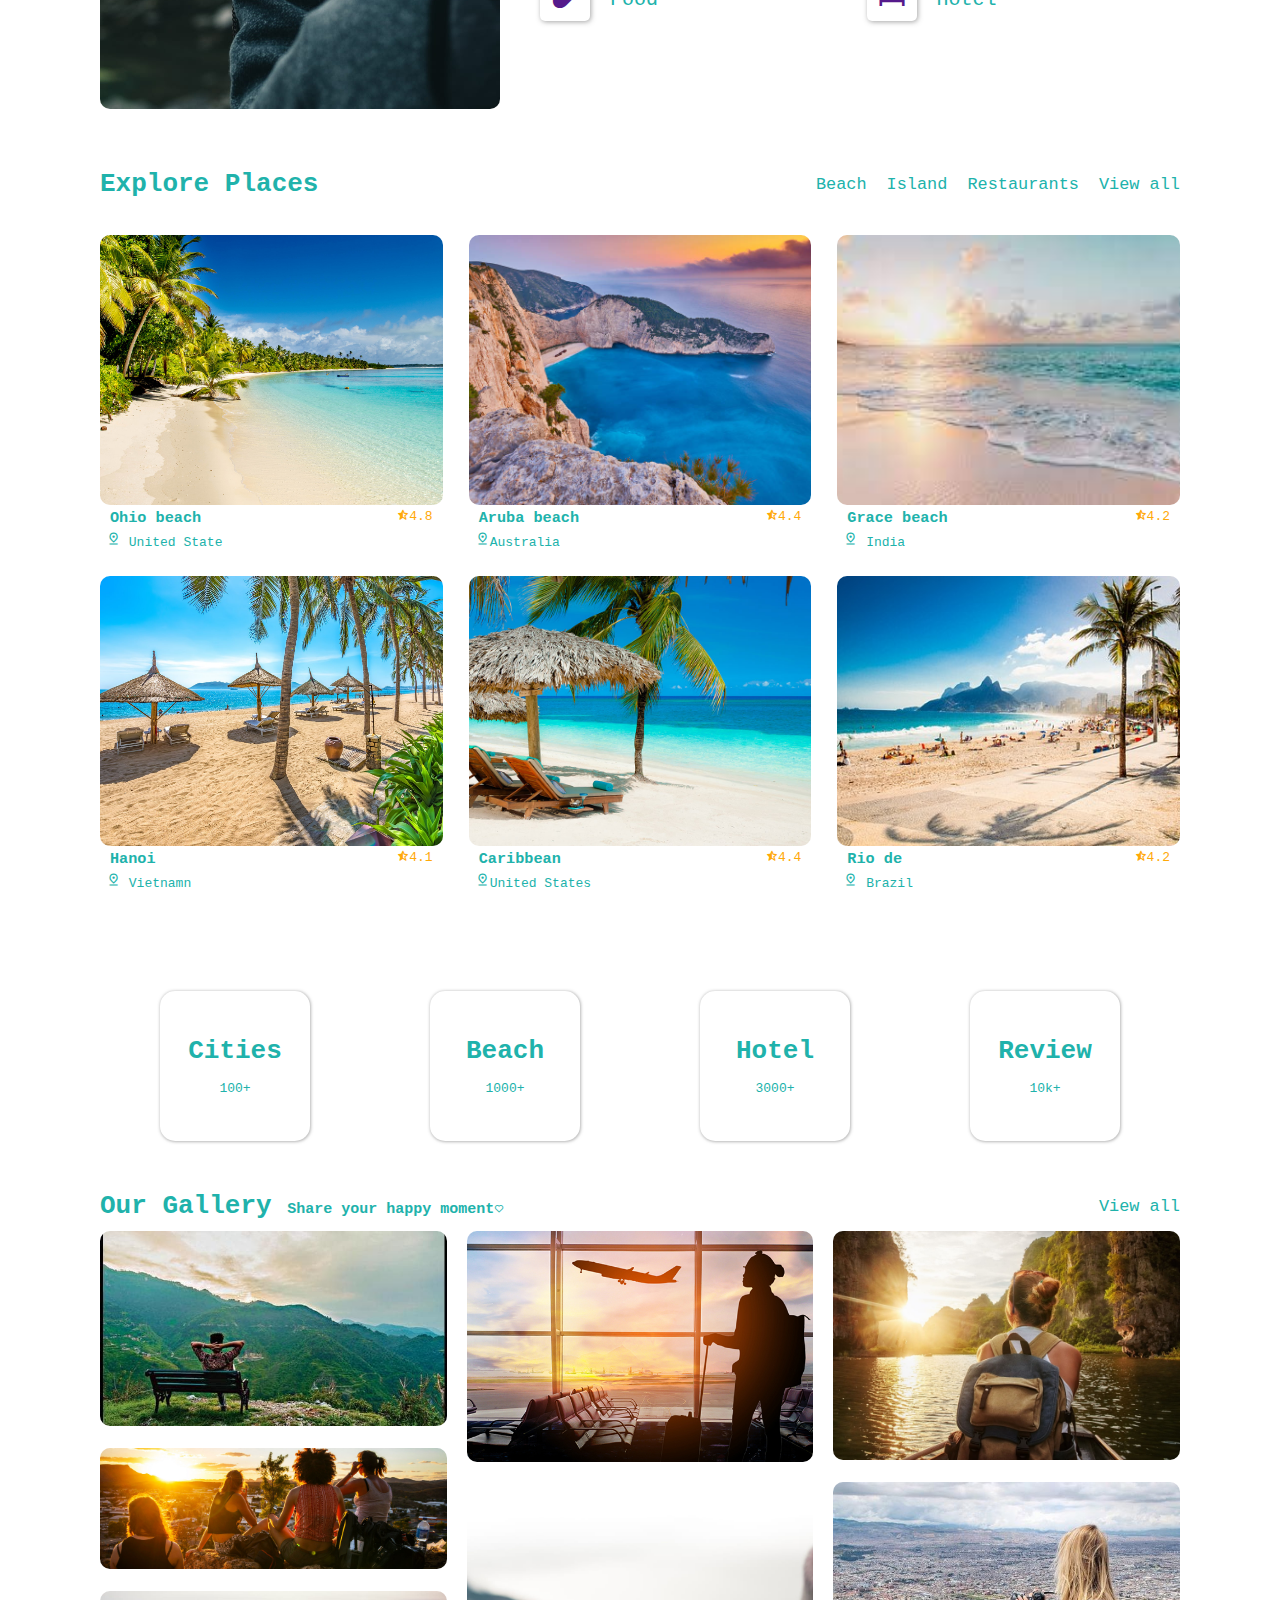
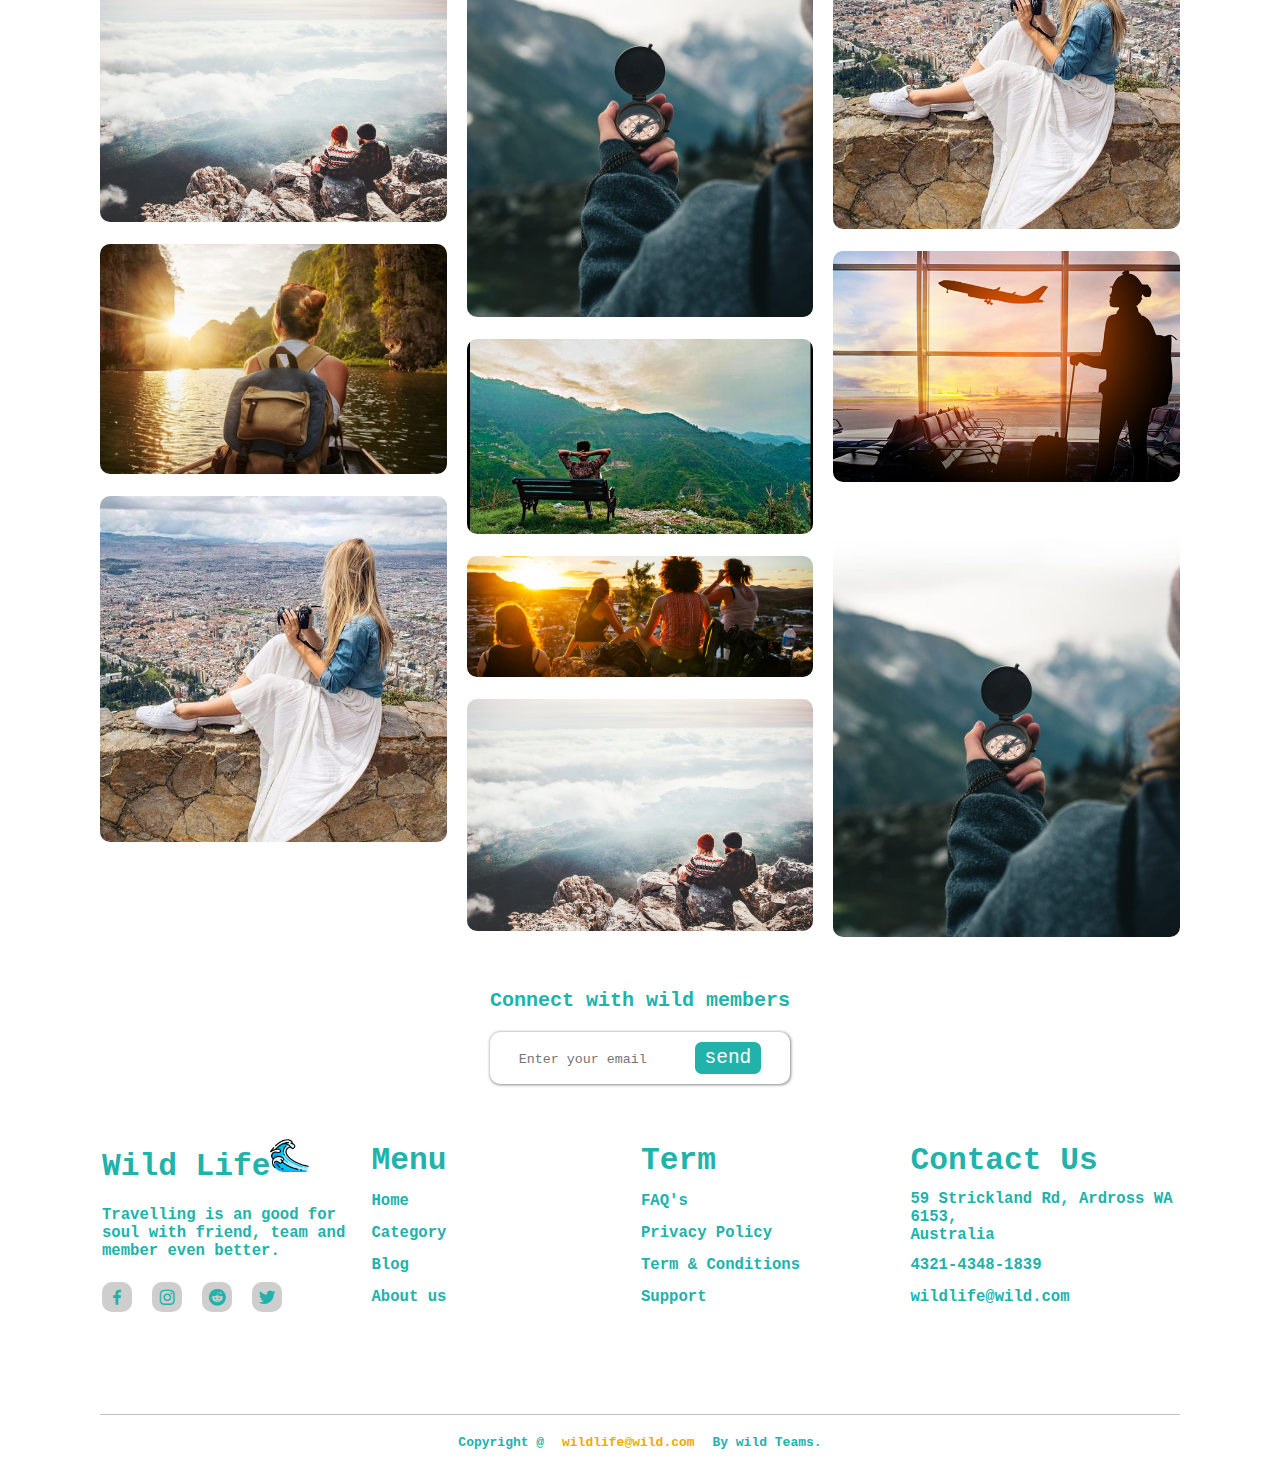
==== commit 3636312a: "Update index.html" ====
--- a/index.html
+++ b/index.html
@@ -6,7 +6,7 @@
     <meta http-equiv="X-UA-Compatible" content="IE=edge">
     <meta name="viewport" content="width=device-width, initial-scale=1.0">
     <title>Wild Life</title>
-    <link rel="stylesheet" href="./CSS/wildlife.css">
+    <link rel="stylesheet" href="wildlife.css">
     <link rel="stylesheet" href="https://cdn.jsdelivr.net/npm/boxicons@latest/css/boxicons.min.css">
     <link rel="stylesheet" href="https://fonts.googleapis.com/css2?family=Material+Symbols+Outlined:opsz,wght,FILL,GRAD@48,400,0,0" />
 </head>
@@ -295,4 +295,4 @@
     </div>
 </body>
 
-</htmdiv+</htmdiv
--- a/wildlife.css
+++ b/wildlife.css
@@ -0,0 +1,882 @@
+@import url('https://fonts.googleapis.com/css2?family=Dancing+Script:wght@400;500;600;700&family=Edu+SA+Beginner:wght@400;500;600;700&family=Lobster&family=Space+Mono:ital,wght@0,400;0,700;1,400;1,700&display=swap');
+* {
+    margin: 0;
+    padding: 0;
+    box-sizing: border-box;
+    scroll-behavior: smooth;
+    text-decoration: none;
+    list-style: none;
+    font-family: monospace;
+}
+
+:root {
+    --bg-color: #ffffff;
+    --text-color: #20b2ab;
+    --text-color-two: white;
+    --main-color: rgb(44, 190, 0);
+    --hightlight-color: #ebac00;
+}
+
+.allbox {
+    background-color: var(--bg-color);
+}
+
+
+/* header start */
+
+header {
+    display: flex;
+    justify-content: space-between;
+    position: sticky;
+    top: 0px;
+    background-color: var(--bg-color);
+    align-items: center;
+    background-color: rgba(255, 255, 255, 0.7);
+    width: 100%;
+    padding: 0px 4%;
+    z-index: 1;
+}
+
+header .logo {
+    color: #20b2ab;
+    font-size: 5rem;
+    font-family: Dancing Script;
+}
+
+.logo img {
+    width: 3rem;
+}
+
+.nav-bar li {
+    position: relative;
+    left: 0px;
+}
+
+.nav-bar {
+    display: flex;
+    column-gap: 50px;
+    box-shadow: 0 1px 2px -2px #111;
+}
+
+.nav-bar a {
+    color: #20b2ab;
+    font-size: 1.3rem;
+    font-weight: bold;
+}
+
+.btn {
+    color: #ffffff;
+    background-color: #20b2ab;
+    border-radius: 0.5rem;
+    padding: 5px 10px;
+    font-size: 1.5rem;
+    font-family: monospace;
+}
+
+.btn:hover {
+    background-color: rgb(3, 131, 114);
+}
+
+.nav-bar a::after {
+    content: "";
+    height: 2px;
+    width: 0%;
+    background-color: red;
+    position: absolute;
+    bottom: -4px;
+    left: 0px;
+    transition: 1s;
+}
+
+.nav-bar a:hover::after {
+    width: 100%;
+    transform: scale(1.2);
+}
+
+.nav-bar .active::after {
+    width: 100%;
+}
+
+
+/* container start */
+
+.container {
+    position: relative;
+    width: 100%;
+    min-height: 600px;
+    /* background-color: red; */
+}
+
+.container img {
+    position: absolute;
+    max-height: 600px;
+    width: 100%;
+    object-fit: cover;
+    object-position: center;
+}
+
+.container .adtext {
+    position: absolute;
+    color: #b6f0d6;
+    z-index: 1;
+    right: 90px;
+    top: 300px;
+}
+
+.adtext {
+    margin: 3%;
+}
+
+.adtext h1 {
+    font-size: 2.5rem;
+    font-family: Edu SA Beginner;
+    margin-bottom: 5px;
+}
+
+.adtext span {
+    font-size: 4.6rem;
+    font-weight: bold;
+    font-family: Edu SA Beginner, Dancing script;
+}
+
+.content {
+    max-width: 1080px;
+    margin: auto;
+}
+
+
+/* popular-beach start */
+
+.popular-beach-nav {
+    display: flex;
+    justify-content: space-between;
+    margin: auto;
+    padding: 10px 0px;
+    margin-top: 40px;
+}
+
+.popular-beach-nav h1 {
+    font-size: 2rem;
+    color: var(--text-color);
+}
+
+.beach-nav {
+    display: flex;
+    flex-direction: row;
+    column-gap: 20px;
+    font-size: 1.3rem;
+    align-items: center;
+}
+
+.beach-nav li a {
+    color: var(--text-color);
+}
+
+.popular-beach {
+    max-width: 1080px;
+    margin: 0px auto 0px auto;
+    display: grid;
+    grid-template-columns: repeat(3, minmax(180px, auto));
+    gap: 2rem;
+    margin-top: 2rem;
+}
+
+.box {
+    color: var(--text-color)
+}
+
+.content img {
+    border-radius: 10px;
+    object-fit: cover;
+    object-position: center;
+}
+
+.box-img {
+    width: 100%;
+    height: 270px;
+}
+
+.box-img img {
+    width: 100%;
+    height: 100%;
+    object-fit: cover;
+    transition: 0.3s;
+}
+
+.popular-beach img:hover {
+    box-shadow: 0.5px 0.5px 20px rgb(94, 89, 89, 0.5);
+    cursor: pointer;
+}
+
+.rating {
+    display: flex;
+    justify-content: space-between;
+    padding: 4px 10px;
+}
+
+.rating span {
+    color: rgb(255, 169, 9);
+}
+
+span i {
+    font-size: 12px;
+}
+
+.location {
+    padding: 0 6px;
+}
+
+.location .material-symbols-outlined {
+    font-size: 15px;
+}
+
+
+/* travel start */
+
+.traveler {
+    display: flex;
+    margin: 100px 0px 50px 0px;
+    width: 100%;
+}
+
+.traveler h1 {
+    font-size: 50px;
+    font-weight: bold;
+    margin-bottom: 30px;
+}
+
+.traveler img {
+    width: 50%;
+    height: 500px;
+    object-fit: cover;
+    object-position: center;
+}
+
+.travel-text {
+    padding: 20px;
+    color: var(--text-color);
+}
+
+.travel-text span {
+    font-size: 2rem;
+    font-weight: bold;
+}
+
+.travel-text ul {
+    columns: 2;
+    margin: 20px 0px;
+    text-align: left;
+}
+
+.travel-text li {
+    line-height: 50px;
+    display: flex;
+    align-items: center;
+    font-size: 20px;
+    color: var(--text-color);
+}
+
+.travel-text li i {
+    font-size: 30px;
+    padding: 10px;
+    box-shadow: 1px 1px 5px rgb(78, 78, 78, 0.5);
+    margin: 0 20px;
+    transition: 0.3s;
+    border-radius: 5px;
+}
+
+.travel-text i:hover {
+    transform: scale(1.1);
+}
+
+
+/* fact start */
+
+.facts {
+    columns: 4;
+    margin: 100px 0px 20px 0px;
+    text-align: center;
+    display: flex;
+    flex-direction: row;
+    align-items: center;
+    justify-content: space-around;
+}
+
+
+/* .facts li {} */
+
+.facts div {
+    padding: 20px;
+    height: 150px;
+    width: 150px;
+    display: flex;
+    flex-direction: column;
+    justify-content: center;
+    box-shadow: 0.1px 0.1px 3px rgb(112, 112, 112, 0.5);
+    border-radius: 15px;
+    color: var(--text-color);
+}
+
+
+/* gallery */
+
+.popular-beach-nav .small {
+    font-size: 15px;
+}
+
+.popular-beach-nav .small i {
+    font-size: 10px;
+}
+
+.content-gallery {
+    width: 100%;
+    columns: 3;
+    gap: 20px;
+    line-height: 50px;
+}
+
+.content-gallery img {
+    width: 100%;
+}
+
+
+/* connect */
+
+.connect {
+    margin: auto;
+    text-align: center;
+    font-size: 20px;
+    font-weight: bolder;
+    padding: 30px 20px 0px 20px;
+    color: var(--text-color);
+}
+
+.contact {
+    margin: auto;
+    text-align: center;
+    width: 300px;
+    padding: 10px;
+    border-radius: 10px;
+    display: flex;
+    justify-content: center;
+    align-items: center;
+    box-shadow: 0.1px 0.1px 3px rgb(87, 87, 87, 0.7);
+    margin-top: 20px;
+}
+
+.contact input {
+    border: none;
+}
+
+
+/* table start */
+
+.footer {
+    width: 100%;
+}
+
+table {
+    width: 100%;
+    margin-top: 50px;
+    font-weight: bold;
+}
+
+table th,
+table tr,
+td {
+    width: 25%;
+    text-align: left;
+    height: 30px;
+    color: var(--text-color);
+    cursor: pointer;
+}
+
+table th {
+    font-weight: bolder;
+}
+
+table tr {
+    font-size: 1.2rem;
+}
+
+.social {
+    display: flex;
+    gap: 20px;
+    text-align: center;
+    align-items: center;
+}
+
+.social i {
+    background-color: #cecece;
+    font-size: 20px;
+    padding: 5px;
+    border-radius: 10px;
+}
+
+.copyright {
+    width: 100%;
+    text-align: center;
+    color: var(--text-color);
+    padding: 20px 10px;
+    margin-top: 100px;
+    border-top: 1px solid rgba(165, 165, 165, 0.7);
+    font-weight: bold;
+}
+
+.copyright span {
+    margin: 0px 10px;
+    color: var(--hightlight-color);
+}
+
+@media (max-width:1300px) {
+    .container .adtext {
+        top: 350px;
+        right: 60px;
+    }
+}
+
+@media (max-width:1080px) {
+    header .logo {
+        font-size: 4rem;
+    }
+    header {
+        padding: 0 2%;
+    }
+    header .btn,
+    header .nav-bar a {
+        font-size: 1.3rem;
+    }
+    header .nav-bar {
+        gap: 20px;
+    }
+    .content {
+        max-width: 720px;
+    }
+    .container {
+        min-height: 400px;
+    }
+    .container img {
+        max-height: 100%;
+    }
+    .container .adtext {
+        right: 40px;
+        top: 200px;
+    }
+    .adtext h1 {
+        font-size: 2rem;
+    }
+    .box-img {
+        max-height: 222px;
+    }
+    .box-img img {
+        max-height: 100%;
+    }
+    .travel-text h1 {
+        font-size: 3.2rem;
+    }
+    .travel-text span {
+        font-size: 1.7rem;
+    }
+    .traveler img {
+        max-height: 450px;
+    }
+    .travel-text li {
+        font-size: 15px;
+    }
+    .beach-nav li {
+        font-size: 15px;
+    }
+    .popular-beach-nav h1 .small {
+        font-size: 13px;
+    }
+    .tb td {
+        font-size: 15px;
+    }
+    .tb {
+        border-spacing: 30px 0px;
+    }
+}
+
+@media (max-width:720px) {
+    header .nav-bar {
+        display: none;
+    }
+    .content {
+        max-width: 600px;
+    }
+    .container {
+        min-height: 300px;
+    }
+    /* .container img {
+        max-height: 300px;
+        width: 100%;
+    } */
+    .box-img {
+        max-height: 187px;
+    }
+    .box span {
+        font-size: 10px;
+    }
+    .container .adtext {
+        right: 30px;
+        top: 150px;
+    }
+    .adtext span {
+        font-size: 3rem;
+    }
+    .adtext h1 {
+        font-size: 1.5rem;
+    }
+    .popular-beach {
+        grid-template-columns: repeat(3, minmax(150px, auto));
+        gap: 1.5rem;
+        margin-top: 2rem;
+    }
+    .travel-text h1 {
+        font-size: 2.5rem;
+    }
+    .travel-text span {
+        font-size: 1.3rem;
+    }
+    .traveler img {
+        max-height: 400px;
+    }
+    .travel-text li {
+        font-size: 15px;
+    }
+    .travel-text li i {
+        font-size: 20px;
+    }
+    .facts {
+        margin-top: 50px;
+    }
+    .facts div {
+        padding: 20px;
+        height: 100px;
+        width: 100px;
+        font-size: 13px;
+    }
+    .facts div h1 {
+        font-size: 17px;
+    }
+    .tb th {
+        font-size: 1rem;
+    }
+    .tb td {
+        font-size: 1rem;
+    }
+    .social i {
+        font-size: 15px;
+    }
+    .content-gallery {
+        gap: 10px;
+        line-height: 30px;
+    }
+    .rating {
+        font-size: 10px;
+    }
+}
+
+@media (max-width:600px) {
+    header .logo {
+        font-size: 3rem;
+    }
+    header {
+        padding: 0 2%;
+    }
+    header .btn,
+    header .nav-bar a {
+        font-size: 1rem;
+    }
+    .beach-nav {
+        gap: 1rem;
+    }
+    .beach-nav li {
+        font-size: 11px;
+    }
+    .popular-beach-nav {
+        margin-top: 30px;
+    }
+    .popular-beach-nav h1 {
+        font-size: 17px;
+        font-weight: bolder;
+    }
+    .content {
+        max-width: 400px;
+    }
+    .container {
+        min-height: 200px;
+    }
+    /* .container img {
+        max-height: 200px;
+        width: 100%;
+    } */
+    .box-img {
+        max-height: 124px;
+    }
+    /* .box-img img {
+        max-height: 124px;
+    } */
+    .container .adtext {
+        right: 20px;
+        top: 100px;
+    }
+    .adtext span {
+        font-size: 2.3rem;
+    }
+    .adtext h1 {
+        font-size: 1.2rem;
+    }
+    .popular-beach {
+        grid-template-columns: repeat(3, minmax(100px, auto));
+        gap: 1rem;
+        margin-top: 1rem;
+    }
+    .traveler {
+        margin: 50px 0px 25px 0px;
+    }
+    .travel-text {
+        padding: 13px;
+    }
+    .travel-text h1 {
+        font-size: 16px;
+        margin-bottom: 5px;
+    }
+    .travel-text span {
+        font-size: 10px;
+    }
+    .traveler img {
+        max-height: 250px;
+    }
+    .travel-text li {
+        font-size: 10px;
+    }
+    .travel-text ul {
+        margin: 5px 0px;
+    }
+    .travel-text li i {
+        font-size: 14px;
+        margin: 10px;
+    }
+    .facts div {
+        padding: 10px;
+        height: 50px;
+        width: 50px;
+        font-size: 8px;
+        text-align: center;
+    }
+    .facts div h1 {
+        font-size: 10px;
+    }
+    .tb th {
+        font-size: 0.7rem;
+    }
+    .tb td {
+        font-size: 0.7rem;
+    }
+    .tb {
+        border-spacing: 10px 0px;
+    }
+    .tb tr td {
+        height: 10px;
+    }
+    th .logo img {
+        height: 16px;
+        width: 16px;
+    }
+    .social {
+        gap: 10px;
+    }
+    .social i {
+        font-size: 12px;
+    }
+    .content-gallery {
+        gap: 10px;
+        line-height: 30px;
+    }
+    .rating h3 {
+        font-size: 9px;
+    }
+    .connect {
+        font-size: 14px;
+        padding: 30px 20px 0px 20px;
+    }
+    .contact {
+        width: 250px;
+        padding: 10px;
+        border-radius: 10px;
+        margin-top: 20px;
+    }
+    .contact .btn {
+        border-radius: 0.5rem;
+        padding: 5px 10px;
+        font-size: 1rem;
+    }
+    .copyright {
+        font-size: 10px;
+    }
+    .copyright span {
+        margin: 0px 5px;
+    }
+}
+
+@media (max-width:400px) {
+    header .logo {
+        font-size: 2.5rem;
+    }
+    header .logo img {
+        height: 25px;
+        width: 25px;
+    }
+    header {
+        padding: 0 2%;
+    }
+    .beach-nav {
+        gap: 0.7rem;
+    }
+    .beach-nav li {
+        font-size: 8px;
+    }
+    .popular-beach-nav H1 .small {
+        font-size: 8px;
+    }
+    .popular-beach-nav .small i {
+        font-size: 5px;
+    }
+    .popular-beach-nav {
+        margin-top: 30px;
+    }
+    .popular-beach-nav {
+        font-size: 12px;
+        font-weight: bolder;
+    }
+    .content {
+        max-width: 300px;
+    }
+    .container {
+        min-height: 150px;
+    }
+    /* .container img {
+        max-height: 100%;
+        width: 100%;
+    } */
+    .box-img {
+        max-height: 90px;
+    }
+    /* .box-img img {
+        max-height: 124px;
+    } */
+    .container .adtext {
+        right: 10px;
+        top: 80px;
+    }
+    .adtext {
+        margin: 0;
+    }
+    .adtext span {
+        font-size: 1.3rem;
+    }
+    .adtext h1 {
+        font-size: 13px;
+    }
+    .rating h3,
+    .rating .bx {
+        font-size: 7px;
+    }
+    .box span,
+    .box .material-symbols-outlined {
+        font-size: 7px;
+    }
+    .popular-beach {
+        grid-template-columns: repeat(3, minmax(90px, auto));
+        gap: 10px;
+        margin-top: 1rem;
+    }
+    .traveler {
+        margin: 50px 0px 25px 0px;
+    }
+    .travel-text {
+        padding: 5px;
+    }
+    .travel-text h1 {
+        font-size: 13px;
+        margin-bottom: 5px;
+    }
+    .travel-text span {
+        font-size: 7px;
+    }
+    .traveler img {
+        max-height: 200px;
+    }
+    .travel-text li {
+        font-size: 9px;
+        line-height: 30px;
+    }
+    .travel-text li i {
+        font-size: 10px;
+        margin: 5px;
+        padding: 10px;
+    }
+    /* .facts div {
+        padding: 10px;
+        height: 50px;
+        width: 50px;
+        font-size: 8px;
+        text-align: center;
+    } */
+    /* .facts div h1 {
+        font-size: 10px;
+    } */
+    .tb th {
+        font-size: 8px;
+    }
+    .tb td {
+        font-size: 8px;
+    }
+    .tb {
+        border-spacing: 10px 0px;
+    }
+    .tb tr td {
+        height: 8px;
+    }
+    th .logo img {
+        height: 16px;
+        width: 16px;
+    }
+    .social {
+        gap: 5px;
+    }
+    .social i {
+        font-size: 10px;
+        padding: 5px;
+    }
+    .content-gallery {
+        gap: 5px;
+        line-height: 15px;
+    }
+    .connect {
+        font-size: 14px;
+        padding: 30px 20px 0px 20px;
+    }
+    .contact {
+        width: 230px;
+        padding: 5px;
+        border-radius: 10px;
+        margin-top: 20px;
+    }
+    .contact .btn {
+        border-radius: 0.5rem;
+        padding: 3px 6px;
+        font-size: 12px;
+    }
+    .contact input {
+        font-size: 12px;
+    }
+    .copyright {
+        font-size: 10px;
+        margin-top: 50px;
+    }
+    .copyright span {
+        margin: 0px 5px;
+    }
+}